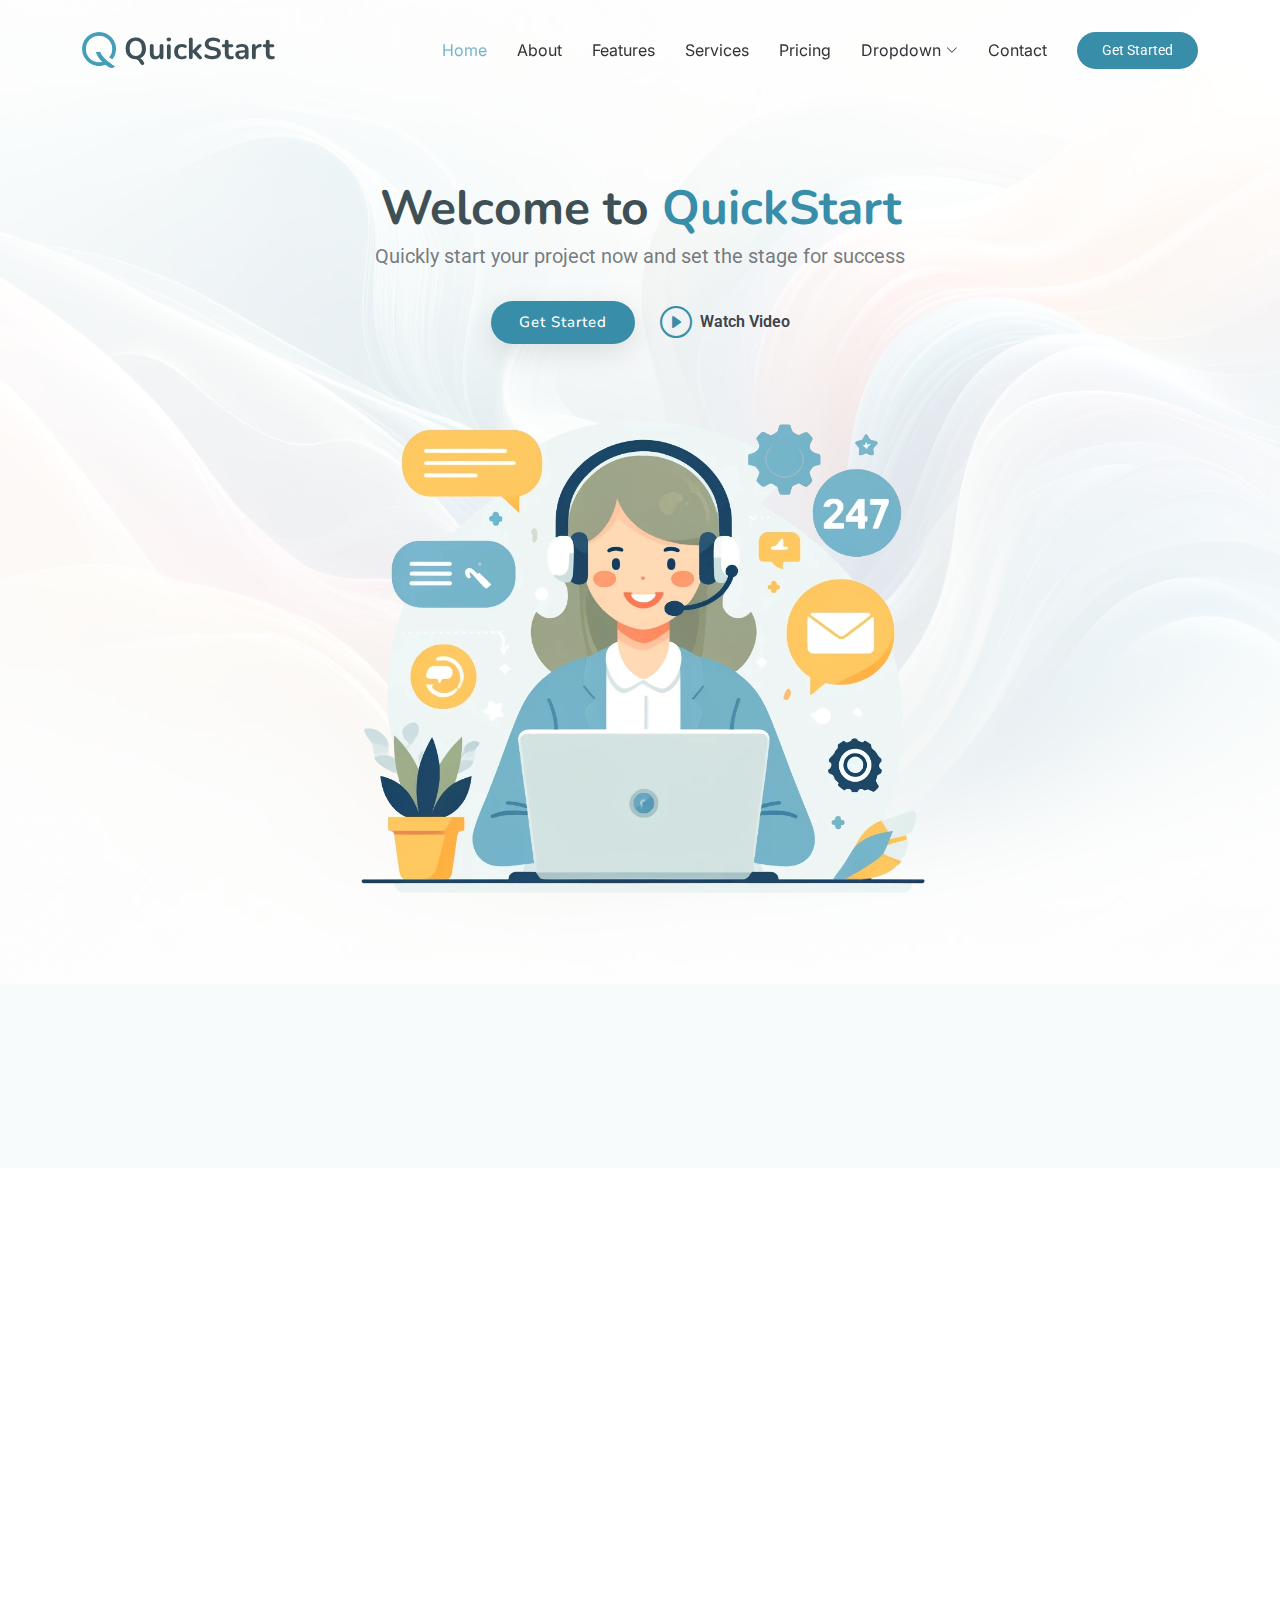
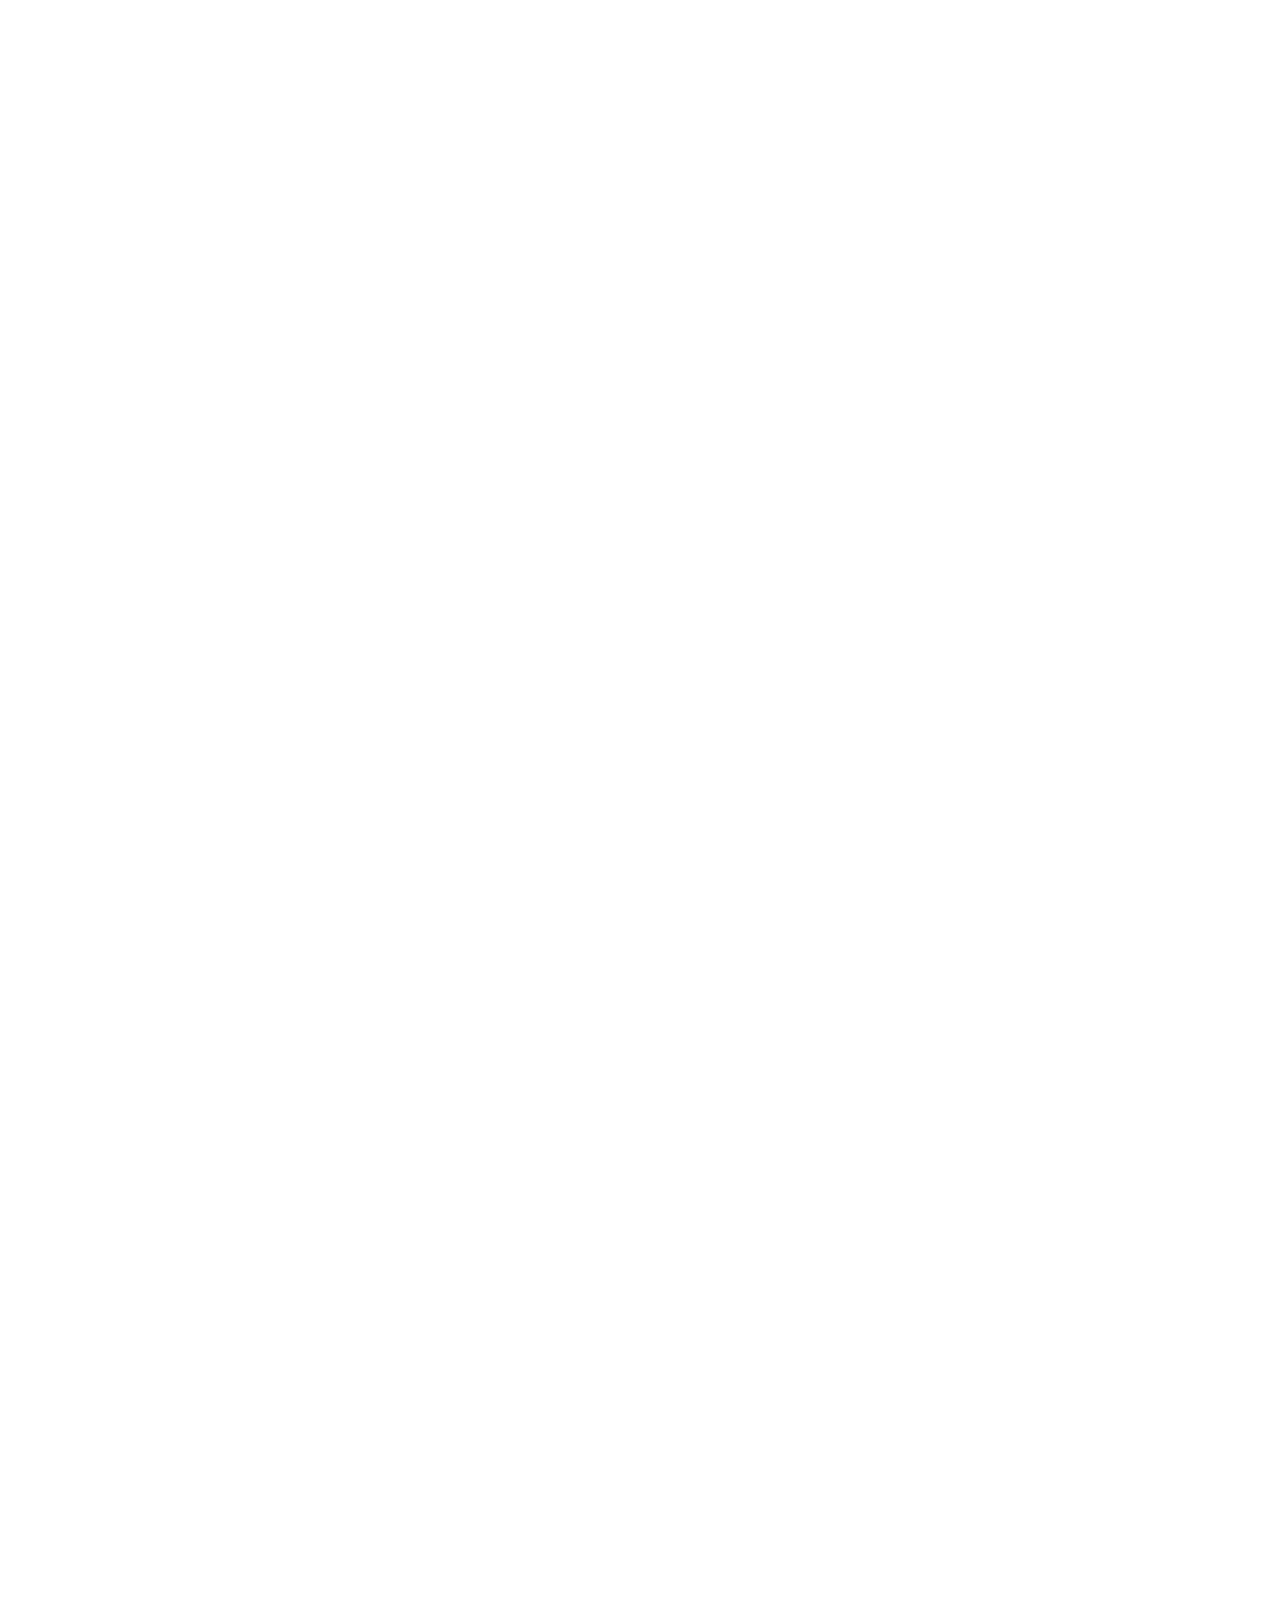
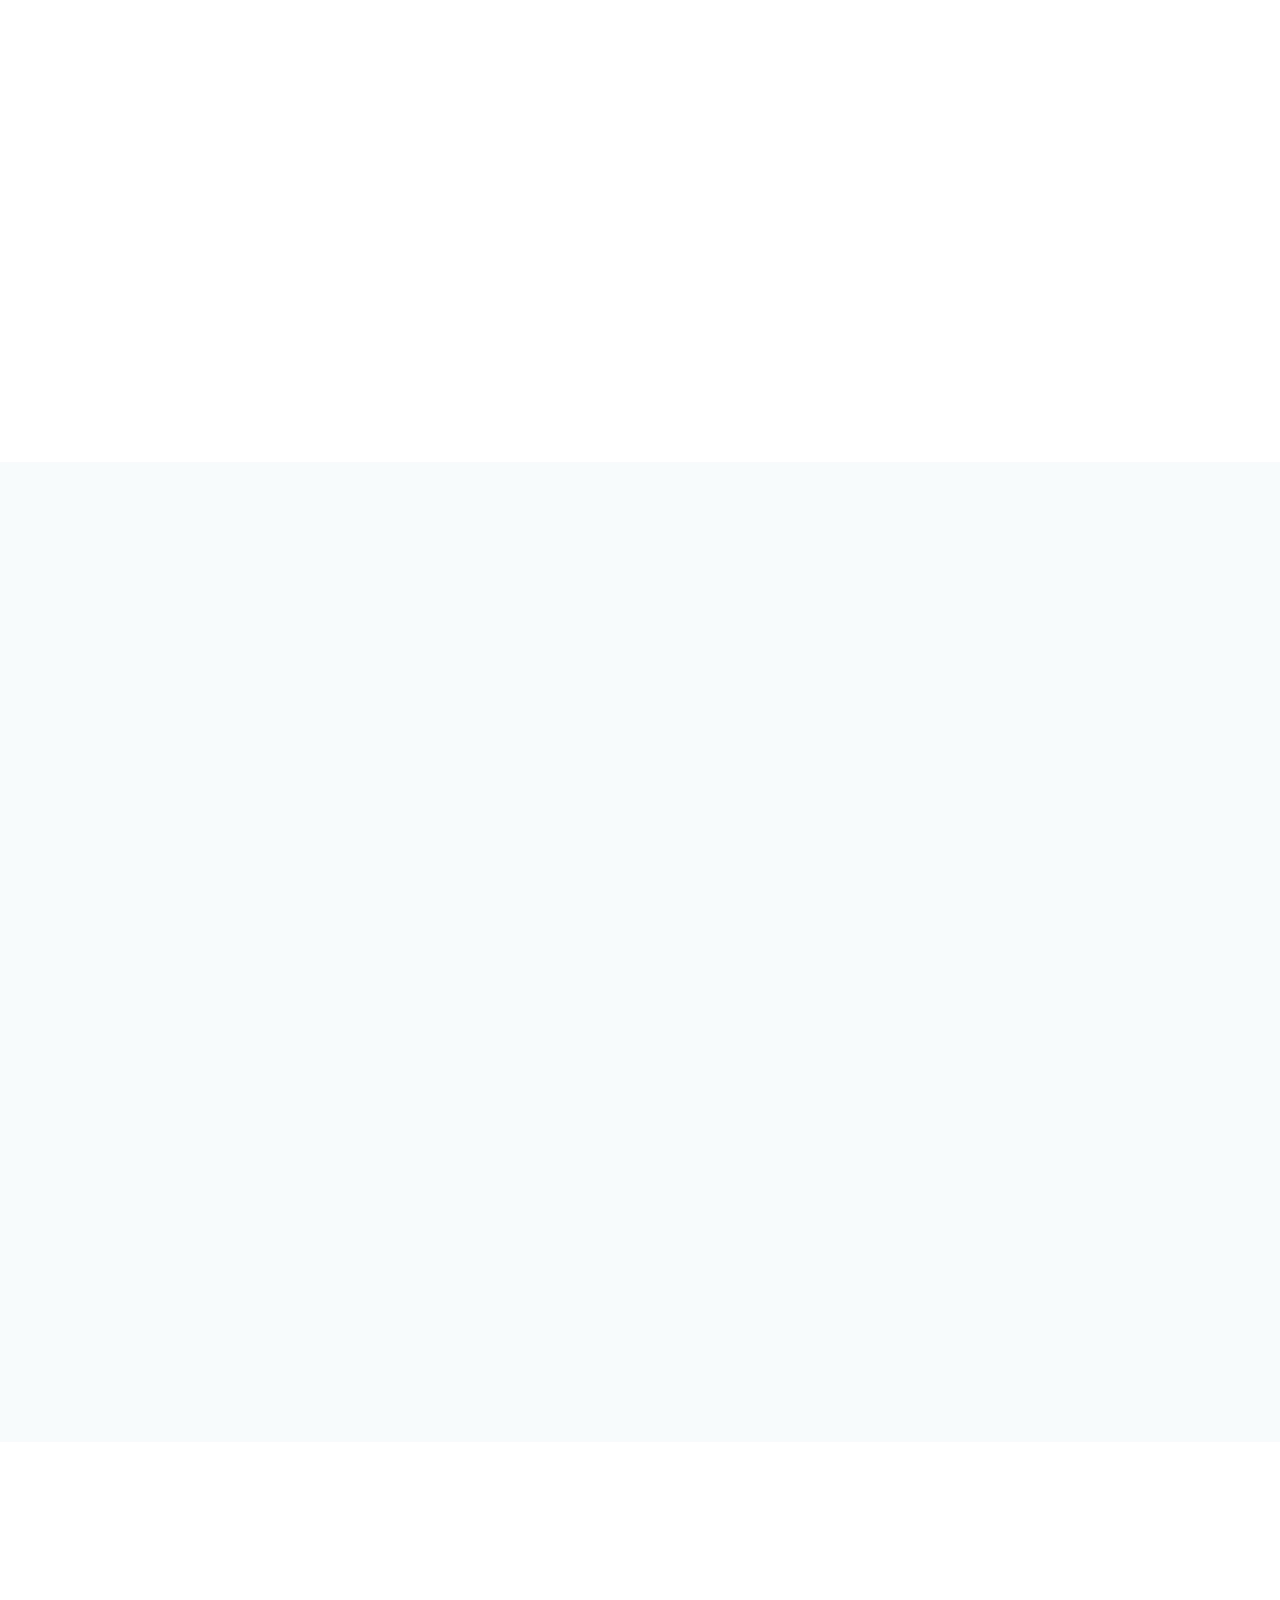
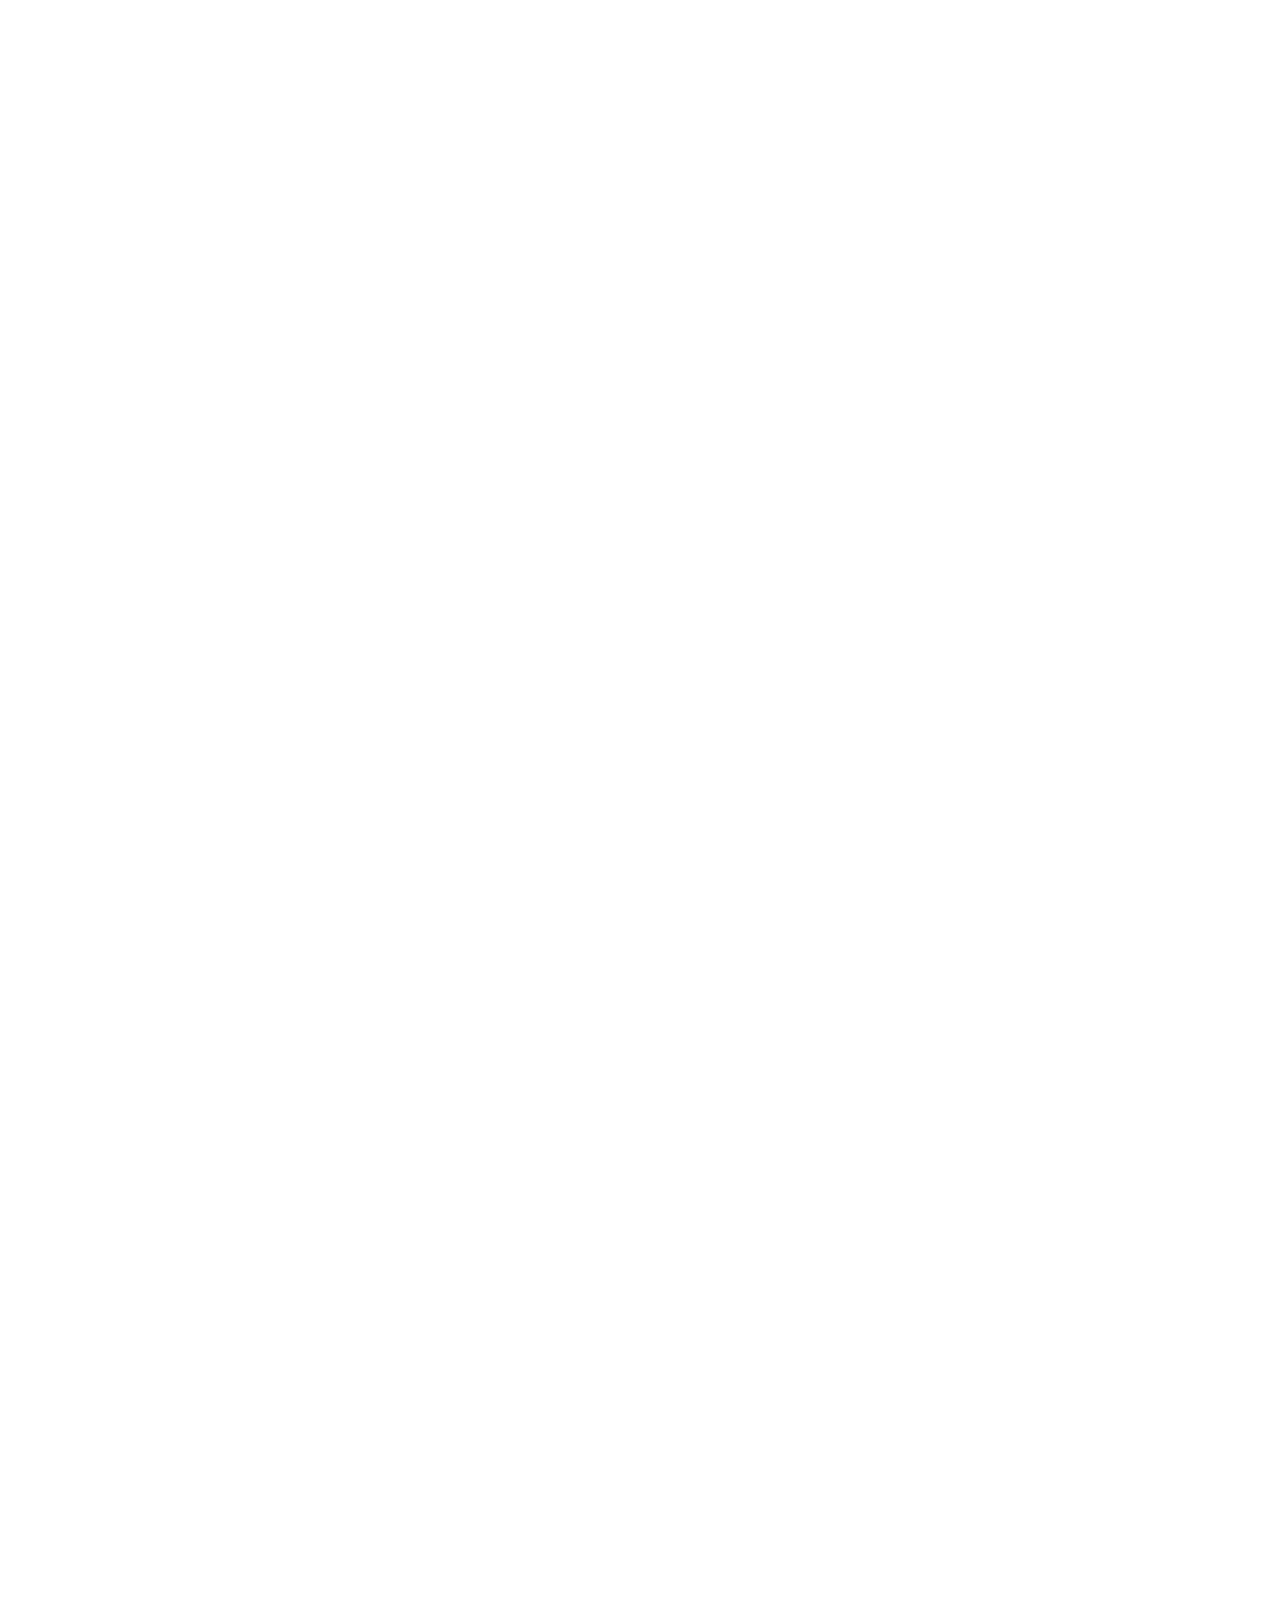
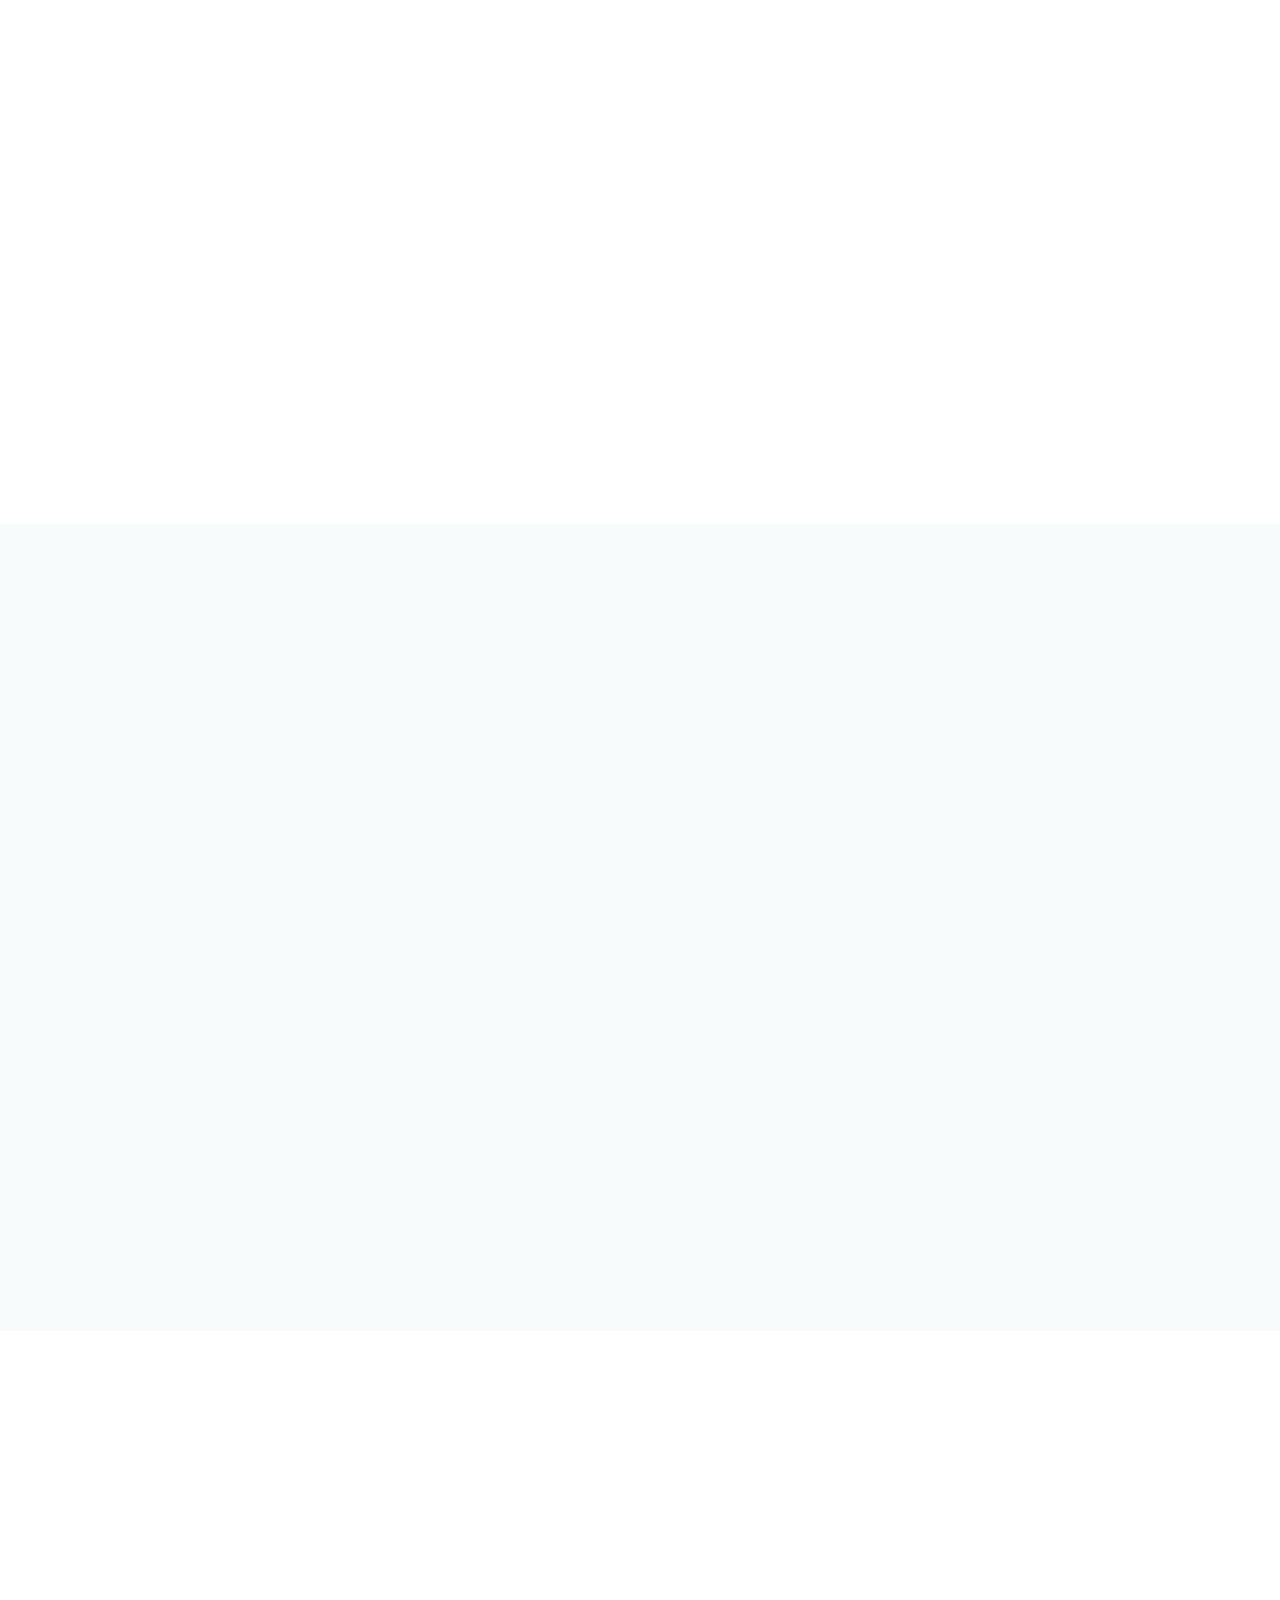
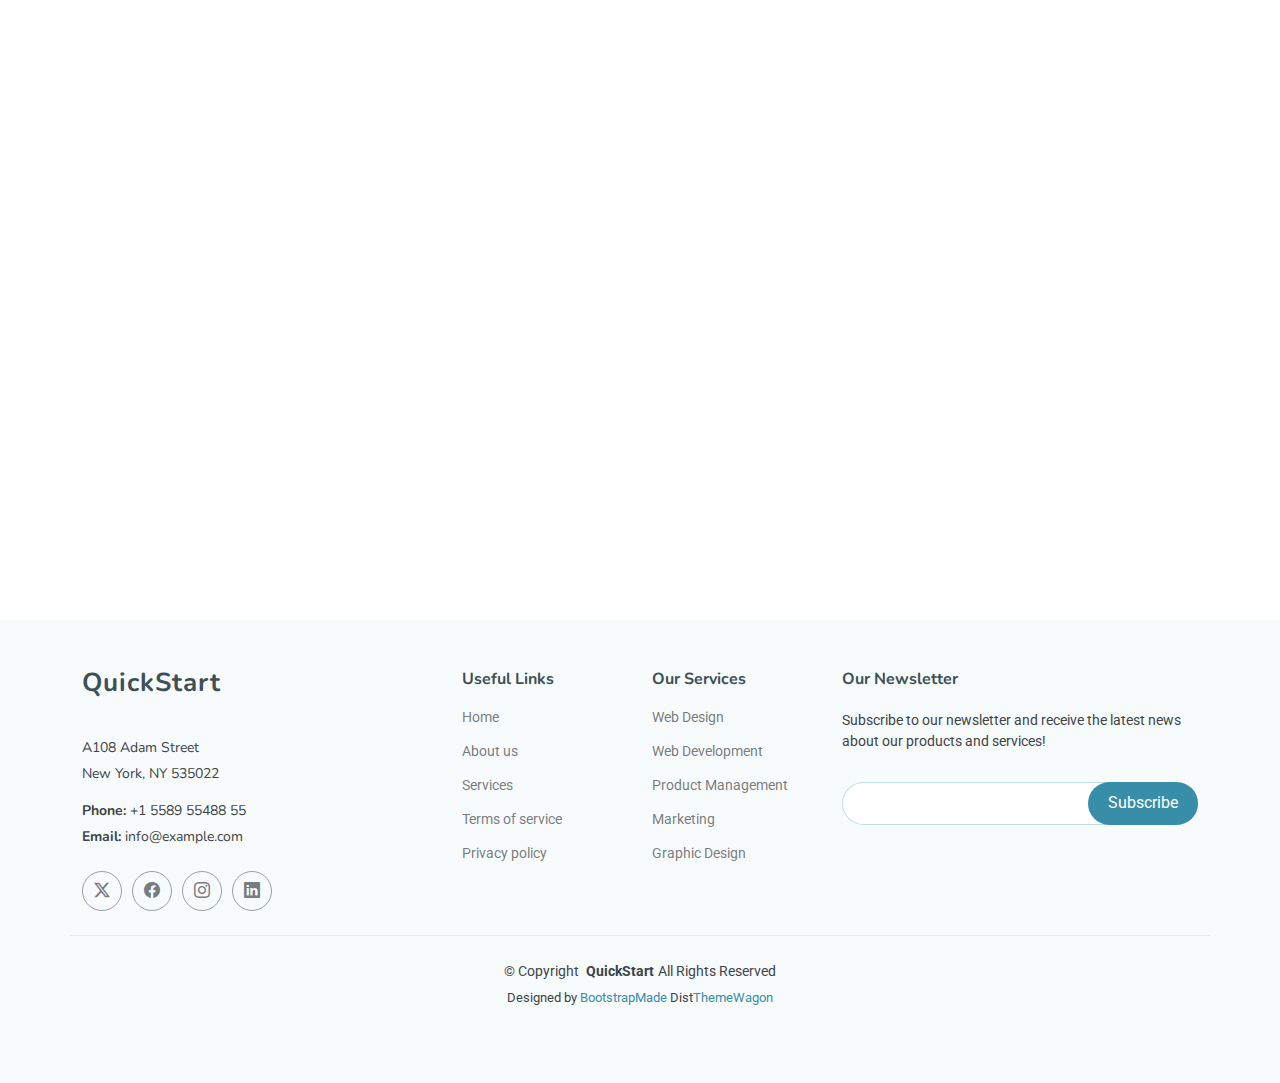
==== index.html @ 011ff3ff "landing page" ====
<!DOCTYPE html>
<html lang="en">

<head>
  <meta charset="utf-8">
  <meta content="width=device-width, initial-scale=1.0" name="viewport">
  <title>Index - QuickStart Bootstrap Template</title>
  <meta name="description" content="">
  <meta name="keywords" content="">

  <!-- Favicons -->
  <link href="assets/img/favicon.png" rel="icon">
  <link href="assets/img/apple-touch-icon.png" rel="apple-touch-icon">

  <!-- Fonts -->
  <link href="https://fonts.googleapis.com" rel="preconnect">
  <link href="https://fonts.gstatic.com" rel="preconnect" crossorigin>
  <link href="https://fonts.googleapis.com/css2?family=Roboto:ital,wght@0,100;0,300;0,400;0,500;0,700;0,900;1,100;1,300;1,400;1,500;1,700;1,900&family=Inter:wght@100;200;300;400;500;600;700;800;900&family=Nunito:ital,wght@0,200;0,300;0,400;0,500;0,600;0,700;0,800;0,900;1,200;1,300;1,400;1,500;1,600;1,700;1,800;1,900&display=swap" rel="stylesheet">

  <!-- Vendor CSS Files -->
  <link href="assets/vendor/bootstrap/css/bootstrap.min.css" rel="stylesheet">
  <link href="assets/vendor/bootstrap-icons/bootstrap-icons.css" rel="stylesheet">
  <link href="assets/vendor/aos/aos.css" rel="stylesheet">
  <link href="assets/vendor/glightbox/css/glightbox.min.css" rel="stylesheet">
  <link href="assets/vendor/swiper/swiper-bundle.min.css" rel="stylesheet">

  <!-- Main CSS File -->
  <link href="assets/css/main.css" rel="stylesheet">

  <!-- =======================================================
  * Template Name: QuickStart
  * Template URL: https://bootstrapmade.com/quickstart-bootstrap-startup-website-template/
  * Updated: Aug 07 2024 with Bootstrap v5.3.3
  * Author: BootstrapMade.com
  * License: https://bootstrapmade.com/license/
  ======================================================== -->
</head>

<body class="index-page">

  <header id="header" class="header d-flex align-items-center fixed-top">
    <div class="container-fluid container-xl position-relative d-flex align-items-center">

      <a href="index.html" class="logo d-flex align-items-center me-auto">
        <img src="assets/img/logo.png" alt="">
        <h1 class="sitename">QuickStart</h1>
      </a>

      <nav id="navmenu" class="navmenu">
        <ul>
          <li><a href="index.html#hero" class="active">Home</a></li>
          <li><a href="index.html#about">About</a></li>
          <li><a href="index.html#features">Features</a></li>
          <li><a href="index.html#services">Services</a></li>
          <li><a href="index.html#pricing">Pricing</a></li>
          <li class="dropdown"><a href="#"><span>Dropdown</span> <i class="bi bi-chevron-down toggle-dropdown"></i></a>
            <ul>
              <li><a href="#">Dropdown 1</a></li>
              <li class="dropdown"><a href="#"><span>Deep Dropdown</span> <i class="bi bi-chevron-down toggle-dropdown"></i></a>
                <ul>
                  <li><a href="#">Deep Dropdown 1</a></li>
                  <li><a href="#">Deep Dropdown 2</a></li>
                  <li><a href="#">Deep Dropdown 3</a></li>
                  <li><a href="#">Deep Dropdown 4</a></li>
                  <li><a href="#">Deep Dropdown 5</a></li>
                </ul>
              </li>
              <li><a href="#">Dropdown 2</a></li>
              <li><a href="#">Dropdown 3</a></li>
              <li><a href="#">Dropdown 4</a></li>
            </ul>
          </li>
          <li><a href="index.html#contact">Contact</a></li>
        </ul>
        <i class="mobile-nav-toggle d-xl-none bi bi-list"></i>
      </nav>

      <a class="btn-getstarted" href="index.html#about">Get Started</a>

    </div>
  </header>

  <main class="main">

    <!-- Hero Section -->
    <section id="hero" class="hero section">
      <div class="hero-bg">
        <img src="assets/img/hero-bg-light.webp" alt="">
      </div>
      <div class="container text-center">
        <div class="d-flex flex-column justify-content-center align-items-center">
          <h1 data-aos="fade-up">Welcome to <span>QuickStart</span></h1>
          <p data-aos="fade-up" data-aos-delay="100">Quickly start your project now and set the stage for success<br></p>
          <div class="d-flex" data-aos="fade-up" data-aos-delay="200">
            <a href="#about" class="btn-get-started">Get Started</a>
            <a href="https://www.youtube.com/watch?v=Y7f98aduVJ8" class="glightbox btn-watch-video d-flex align-items-center"><i class="bi bi-play-circle"></i><span>Watch Video</span></a>
          </div>
          <img src="assets/img/hero-services-img.webp" class="img-fluid hero-img" alt="" data-aos="zoom-out" data-aos-delay="300">
        </div>
      </div>

    </section><!-- /Hero Section -->

    <!-- Featured Services Section -->
    <section id="featured-services" class="featured-services section light-background">

      <div class="container">

        <div class="row gy-4">

          <div class="col-xl-4 col-lg-6" data-aos="fade-up" data-aos-delay="100">
            <div class="service-item d-flex">
              <div class="icon flex-shrink-0"><i class="bi bi-briefcase"></i></div>
              <div>
                <h4 class="title"><a href="#" class="stretched-link">Lorem Ipsum</a></h4>
                <p class="description">Voluptatum deleniti atque corrupti quos dolores et quas molestias excepturi</p>
              </div>
            </div>
          </div>
          <!-- End Service Item -->

          <div class="col-xl-4 col-lg-6" data-aos="fade-up" data-aos-delay="200">
            <div class="service-item d-flex">
              <div class="icon flex-shrink-0"><i class="bi bi-card-checklist"></i></div>
              <div>
                <h4 class="title"><a href="#" class="stretched-link">Dolor Sitema</a></h4>
                <p class="description">Minim veniam, quis nostrud exercitation ullamco laboris nisi ut aliquip exa</p>
              </div>
            </div>
          </div><!-- End Service Item -->

          <div class="col-xl-4 col-lg-6" data-aos="fade-up" data-aos-delay="300">
            <div class="service-item d-flex">
              <div class="icon flex-shrink-0"><i class="bi bi-bar-chart"></i></div>
              <div>
                <h4 class="title"><a href="#" class="stretched-link">Sed ut perspiciatis</a></h4>
                <p class="description">Duis aute irure dolor in reprehenderit in voluptate velit esse cillum</p>
              </div>
            </div>
          </div><!-- End Service Item -->

        </div>

      </div>

    </section><!-- /Featured Services Section -->

    <!-- About Section -->
    <section id="about" class="about section">

      <div class="container">

        <div class="row gy-4">

          <div class="col-lg-6 content" data-aos="fade-up" data-aos-delay="100">
            <p class="who-we-are">Who We Are</p>
            <h3>Unleashing Potential with Creative Strategy</h3>
            <p class="fst-italic">
              Lorem ipsum dolor sit amet, consectetur adipiscing elit, sed do eiusmod tempor incididunt ut labore et dolore
              magna aliqua.
            </p>
            <ul>
              <li><i class="bi bi-check-circle"></i> <span>Ullamco laboris nisi ut aliquip ex ea commodo consequat.</span></li>
              <li><i class="bi bi-check-circle"></i> <span>Duis aute irure dolor in reprehenderit in voluptate velit.</span></li>
              <li><i class="bi bi-check-circle"></i> <span>Ullamco laboris nisi ut aliquip ex ea commodo consequat. Duis aute irure dolor in reprehenderit in voluptate trideta storacalaperda mastiro dolore eu fugiat nulla pariatur.</span></li>
            </ul>
            <a href="#" class="read-more"><span>Read More</span><i class="bi bi-arrow-right"></i></a>
          </div>

          <div class="col-lg-6 about-images" data-aos="fade-up" data-aos-delay="200">
            <div class="row gy-4">
              <div class="col-lg-6">
                <img src="assets/img/about-company-1.jpg" class="img-fluid" alt="">
              </div>
              <div class="col-lg-6">
                <div class="row gy-4">
                  <div class="col-lg-12">
                    <img src="assets/img/about-company-2.jpg" class="img-fluid" alt="">
                  </div>
                  <div class="col-lg-12">
                    <img src="assets/img/about-company-3.jpg" class="img-fluid" alt="">
                  </div>
                </div>
              </div>
            </div>

          </div>

        </div>

      </div>
    </section><!-- /About Section -->

    <!-- Clients Section -->
    <section id="clients" class="clients section">

      <div class="container" data-aos="fade-up">

        <div class="row gy-4">

          <div class="col-xl-2 col-md-3 col-6 client-logo">
            <img src="assets/img/clients/client-1.png" class="img-fluid" alt="">
          </div><!-- End Client Item -->

          <div class="col-xl-2 col-md-3 col-6 client-logo">
            <img src="assets/img/clients/client-2.png" class="img-fluid" alt="">
          </div><!-- End Client Item -->

          <div class="col-xl-2 col-md-3 col-6 client-logo">
            <img src="assets/img/clients/client-3.png" class="img-fluid" alt="">
          </div><!-- End Client Item -->

          <div class="col-xl-2 col-md-3 col-6 client-logo">
            <img src="assets/img/clients/client-4.png" class="img-fluid" alt="">
          </div><!-- End Client Item -->

          <div class="col-xl-2 col-md-3 col-6 client-logo">
            <img src="assets/img/clients/client-5.png" class="img-fluid" alt="">
          </div><!-- End Client Item -->

          <div class="col-xl-2 col-md-3 col-6 client-logo">
            <img src="assets/img/clients/client-6.png" class="img-fluid" alt="">
          </div><!-- End Client Item -->

        </div>

      </div>

    </section><!-- /Clients Section -->

    <!-- Features Section -->
    <section id="features" class="features section">

      <!-- Section Title -->
      <div class="container section-title" data-aos="fade-up">
        <h2>Features</h2>
        <p>Necessitatibus eius consequatur ex aliquid fuga eum quidem sint consectetur velit</p>
      </div><!-- End Section Title -->

      <div class="container">
        <div class="row justify-content-between">

          <div class="col-lg-5 d-flex align-items-center">

            <ul class="nav nav-tabs" data-aos="fade-up" data-aos-delay="100">
              <li class="nav-item">
                <a class="nav-link active show" data-bs-toggle="tab" data-bs-target="#features-tab-1">
                  <i class="bi bi-binoculars"></i>
                  <div>
                    <h4 class="d-none d-lg-block">Modi sit est dela pireda nest</h4>
                    <p>
                      Ullamco laboris nisi ut aliquip ex ea commodo consequat. Duis aute irure dolor in reprehenderit in voluptate
                      velit esse cillum dolore eu fugiat nulla pariatur
                    </p>
                  </div>
                </a>
              </li>
              <li class="nav-item">
                <a class="nav-link" data-bs-toggle="tab" data-bs-target="#features-tab-2">
                  <i class="bi bi-box-seam"></i>
                  <div>
                    <h4 class="d-none d-lg-block">Unde praesenti mara setra le</h4>
                    <p>
                      Recusandae atque nihil. Delectus vitae non similique magnam molestiae sapiente similique
                      tenetur aut voluptates sed voluptas ipsum voluptas
                    </p>
                  </div>
                </a>
              </li>
              <li class="nav-item">
                <a class="nav-link" data-bs-toggle="tab" data-bs-target="#features-tab-3">
                  <i class="bi bi-brightness-high"></i>
                  <div>
                    <h4 class="d-none d-lg-block">Pariatur explica nitro dela</h4>
                    <p>
                      Excepteur sint occaecat cupidatat non proident, sunt in culpa qui officia deserunt mollit anim id est laborum
                      Debitis nulla est maxime voluptas dolor aut
                    </p>
                  </div>
                </a>
              </li>
            </ul><!-- End Tab Nav -->

          </div>

          <div class="col-lg-6">

            <div class="tab-content" data-aos="fade-up" data-aos-delay="200">

              <div class="tab-pane fade active show" id="features-tab-1">
                <img src="assets/img/tabs-1.jpg" alt="" class="img-fluid">
              </div><!-- End Tab Content Item -->

              <div class="tab-pane fade" id="features-tab-2">
                <img src="assets/img/tabs-2.jpg" alt="" class="img-fluid">
              </div><!-- End Tab Content Item -->

              <div class="tab-pane fade" id="features-tab-3">
                <img src="assets/img/tabs-3.jpg" alt="" class="img-fluid">
              </div><!-- End Tab Content Item -->
            </div>

          </div>

        </div>

      </div>

    </section><!-- /Features Section -->

    <!-- Features Details Section -->
    <section id="features-details" class="features-details section">

      <div class="container">

        <div class="row gy-4 justify-content-between features-item">

          <div class="col-lg-6" data-aos="fade-up" data-aos-delay="100">
            <img src="assets/img/features-1.jpg" class="img-fluid" alt="">
          </div>

          <div class="col-lg-5 d-flex align-items-center" data-aos="fade-up" data-aos-delay="200">
            <div class="content">
              <h3>Corporis temporibus maiores provident</h3>
              <p>
                Ullamco laboris nisi ut aliquip ex ea commodo consequat. Duis aute irure dolor in reprehenderit in voluptate
                velit esse cillum dolore eu fugiat nulla pariatur. Excepteur sint occaecat cupidatat non proident.
              </p>
              <a href="#" class="btn more-btn">Learn More</a>
            </div>
          </div>

        </div><!-- Features Item -->

        <div class="row gy-4 justify-content-between features-item">

          <div class="col-lg-5 d-flex align-items-center order-2 order-lg-1" data-aos="fade-up" data-aos-delay="100">

            <div class="content">
              <h3>Neque ipsum omnis sapiente quod quia dicta</h3>
              <p>
                Quidem qui dolore incidunt aut. In assumenda harum id iusto lorena plasico mares
              </p>
              <ul>
                <li><i class="bi bi-easel flex-shrink-0"></i> Et corporis ea eveniet ducimus.</li>
                <li><i class="bi bi-patch-check flex-shrink-0"></i> Exercitationem dolorem sapiente.</li>
                <li><i class="bi bi-brightness-high flex-shrink-0"></i> Veniam quia modi magnam.</li>
              </ul>
              <p></p>
              <a href="#" class="btn more-btn">Learn More</a>
            </div>

          </div>

          <div class="col-lg-6 order-1 order-lg-2" data-aos="fade-up" data-aos-delay="200">
            <img src="assets/img/features-2.jpg" class="img-fluid" alt="">
          </div>

        </div><!-- Features Item -->

      </div>

    </section><!-- /Features Details Section -->

    <!-- Services Section -->
    <section id="services" class="services section light-background">

      <!-- Section Title -->
      <div class="container section-title" data-aos="fade-up">
        <h2>Services</h2>
        <p>Necessitatibus eius consequatur ex aliquid fuga eum quidem sint consectetur velit</p>
      </div><!-- End Section Title -->

      <div class="container">

        <div class="row g-5">

          <div class="col-lg-6" data-aos="fade-up" data-aos-delay="100">
            <div class="service-item item-cyan position-relative">
              <i class="bi bi-activity icon"></i>
              <div>
                <h3>Nesciunt Mete</h3>
                <p>Provident nihil minus qui consequatur non omnis maiores. Eos accusantium minus dolores iure perferendis tempore et consequatur.</p>
                <a href="#" class="read-more stretched-link">Learn More <i class="bi bi-arrow-right"></i></a>
              </div>
            </div>
          </div><!-- End Service Item -->

          <div class="col-lg-6" data-aos="fade-up" data-aos-delay="200">
            <div class="service-item item-orange position-relative">
              <i class="bi bi-broadcast icon"></i>
              <div>
                <h3>Eosle Commodi</h3>
                <p>Ut autem aut autem non a. Sint sint sit facilis nam iusto sint. Libero corrupti neque eum hic non ut nesciunt dolorem.</p>
                <a href="#" class="read-more stretched-link">Learn More <i class="bi bi-arrow-right"></i></a>
              </div>
            </div>
          </div><!-- End Service Item -->

          <div class="col-lg-6" data-aos="fade-up" data-aos-delay="300">
            <div class="service-item item-teal position-relative">
              <i class="bi bi-easel icon"></i>
              <div>
                <h3>Ledo Markt</h3>
                <p>Ut excepturi voluptatem nisi sed. Quidem fuga consequatur. Minus ea aut. Vel qui id voluptas adipisci eos earum corrupti.</p>
                <a href="#" class="read-more stretched-link">Learn More <i class="bi bi-arrow-right"></i></a>
              </div>
            </div>
          </div><!-- End Service Item -->

          <div class="col-lg-6" data-aos="fade-up" data-aos-delay="400">
            <div class="service-item item-red position-relative">
              <i class="bi bi-bounding-box-circles icon"></i>
              <div>
                <h3>Asperiores Commodi</h3>
                <p>Non et temporibus minus omnis sed dolor esse consequatur. Cupiditate sed error ea fuga sit provident adipisci neque.</p>
                <a href="#" class="read-more stretched-link">Learn More <i class="bi bi-arrow-right"></i></a>
              </div>
            </div>
          </div><!-- End Service Item -->

          <div class="col-lg-6" data-aos="fade-up" data-aos-delay="500">
            <div class="service-item item-indigo position-relative">
              <i class="bi bi-calendar4-week icon"></i>
              <div>
                <h3>Velit Doloremque.</h3>
                <p>Cumque et suscipit saepe. Est maiores autem enim facilis ut aut ipsam corporis aut. Sed animi at autem alias eius labore.</p>
                <a href="#" class="read-more stretched-link">Learn More <i class="bi bi-arrow-right"></i></a>
              </div>
            </div>
          </div><!-- End Service Item -->

          <div class="col-lg-6" data-aos="fade-up" data-aos-delay="600">
            <div class="service-item item-pink position-relative">
              <i class="bi bi-chat-square-text icon"></i>
              <div>
                <h3>Dolori Architecto</h3>
                <p>Hic molestias ea quibusdam eos. Fugiat enim doloremque aut neque non et debitis iure. Corrupti recusandae ducimus enim.</p>
                <a href="#" class="read-more stretched-link">Learn More <i class="bi bi-arrow-right"></i></a>
              </div>
            </div>
          </div><!-- End Service Item -->

        </div>

      </div>

    </section><!-- /Services Section -->

    <!-- More Features Section -->
    <section id="more-features" class="more-features section">

      <div class="container">

        <div class="row justify-content-around gy-4">

          <div class="col-lg-6 d-flex flex-column justify-content-center order-2 order-lg-1" data-aos="fade-up" data-aos-delay="100">
            <h3>Enim quis est voluptatibus aliquid consequatur</h3>
            <p>Esse voluptas cumque vel exercitationem. Reiciendis est hic accusamus. Non ipsam et sed minima temporibus laudantium. Soluta voluptate sed facere corporis dolores excepturi</p>

            <div class="row">

              <div class="col-lg-6 icon-box d-flex">
                <i class="bi bi-easel flex-shrink-0"></i>
                <div>
                  <h4>Lorem Ipsum</h4>
                  <p>Voluptatum deleniti atque corrupti quos dolores et quas molestias </p>
                </div>
              </div><!-- End Icon Box -->

              <div class="col-lg-6 icon-box d-flex">
                <i class="bi bi-patch-check flex-shrink-0"></i>
                <div>
                  <h4>Nemo Enim</h4>
                  <p>At vero eos et accusamus et iusto odio dignissimos ducimus qui blanditiise</p>
                </div>
              </div><!-- End Icon Box -->

              <div class="col-lg-6 icon-box d-flex">
                <i class="bi bi-brightness-high flex-shrink-0"></i>
                <div>
                  <h4>Dine Pad</h4>
                  <p>Explicabo est voluptatum asperiores consequatur magnam. Et veritatis odit</p>
                </div>
              </div><!-- End Icon Box -->

              <div class="col-lg-6 icon-box d-flex">
                <i class="bi bi-brightness-high flex-shrink-0"></i>
                <div>
                  <h4>Tride clov</h4>
                  <p>Est voluptatem labore deleniti quis a delectus et. Saepe dolorem libero sit</p>
                </div>
              </div><!-- End Icon Box -->

            </div>

          </div>

          <div class="features-image col-lg-5 order-1 order-lg-2" data-aos="fade-up" data-aos-delay="200">
            <img src="assets/img/features-3.jpg" alt="">
          </div>

        </div>

      </div>

    </section><!-- /More Features Section -->

    <!-- Pricing Section -->
    <section id="pricing" class="pricing section">

      <!-- Section Title -->
      <div class="container section-title" data-aos="fade-up">
        <h2>Pricing</h2>
        <p>Necessitatibus eius consequatur ex aliquid fuga eum quidem sint consectetur velit</p>
      </div><!-- End Section Title -->

      <div class="container">

        <div class="row gy-4">

          <div class="col-lg-4" data-aos="zoom-in" data-aos-delay="100">
            <div class="pricing-item">
              <h3>Free Plan</h3>
              <p class="description">Ullam mollitia quasi nobis soluta in voluptatum et sint palora dex strater</p>
              <h4><sup>$</sup>0<span> / month</span></h4>
              <a href="#" class="cta-btn">Start a free trial</a>
              <p class="text-center small">No credit card required</p>
              <ul>
                <li><i class="bi bi-check"></i> <span>Quam adipiscing vitae proin</span></li>
                <li><i class="bi bi-check"></i> <span>Nec feugiat nisl pretium</span></li>
                <li><i class="bi bi-check"></i> <span>Nulla at volutpat diam uteera</span></li>
                <li class="na"><i class="bi bi-x"></i> <span>Pharetra massa massa ultricies</span></li>
                <li class="na"><i class="bi bi-x"></i> <span>Massa ultricies mi quis hendrerit</span></li>
                <li class="na"><i class="bi bi-x"></i> <span>Voluptate id voluptas qui sed aperiam rerum</span></li>
                <li class="na"><i class="bi bi-x"></i> <span>Iure nihil dolores recusandae odit voluptatibus</span></li>
              </ul>
            </div>
          </div><!-- End Pricing Item -->

          <div class="col-lg-4" data-aos="zoom-in" data-aos-delay="200">
            <div class="pricing-item featured">
              <p class="popular">Popular</p>
              <h3>Business Plan</h3>
              <p class="description">Ullam mollitia quasi nobis soluta in voluptatum et sint palora dex strater</p>
              <h4><sup>$</sup>29<span> / month</span></h4>
              <a href="#" class="cta-btn">Start a free trial</a>
              <p class="text-center small">No credit card required</p>
              <ul>
                <li><i class="bi bi-check"></i> <span>Quam adipiscing vitae proin</span></li>
                <li><i class="bi bi-check"></i> <span>Nec feugiat nisl pretium</span></li>
                <li><i class="bi bi-check"></i> <span>Nulla at volutpat diam uteera</span></li>
                <li><i class="bi bi-check"></i> <span>Pharetra massa massa ultricies</span></li>
                <li><i class="bi bi-check"></i> <span>Massa ultricies mi quis hendrerit</span></li>
                <li><i class="bi bi-check"></i> <span>Voluptate id voluptas qui sed aperiam rerum</span></li>
                <li class="na"><i class="bi bi-x"></i> <span>Iure nihil dolores recusandae odit voluptatibus</span></li>
              </ul>
            </div>
          </div><!-- End Pricing Item -->

          <div class="col-lg-4" data-aos="zoom-in" data-aos-delay="300">
            <div class="pricing-item">
              <h3>Developer Plan</h3>
              <p class="description">Ullam mollitia quasi nobis soluta in voluptatum et sint palora dex strater</p>
              <h4><sup>$</sup>49<span> / month</span></h4>
              <a href="#" class="cta-btn">Start a free trial</a>
              <p class="text-center small">No credit card required</p>
              <ul>
                <li><i class="bi bi-check"></i> <span>Quam adipiscing vitae proin</span></li>
                <li><i class="bi bi-check"></i> <span>Nec feugiat nisl pretium</span></li>
                <li><i class="bi bi-check"></i> <span>Nulla at volutpat diam uteera</span></li>
                <li><i class="bi bi-check"></i> <span>Pharetra massa massa ultricies</span></li>
                <li><i class="bi bi-check"></i> <span>Massa ultricies mi quis hendrerit</span></li>
                <li><i class="bi bi-check"></i> <span>Voluptate id voluptas qui sed aperiam rerum</span></li>
                <li><i class="bi bi-check"></i> <span>Iure nihil dolores recusandae odit voluptatibus</span></li>
              </ul>
            </div>
          </div><!-- End Pricing Item -->

        </div>

      </div>

    </section><!-- /Pricing Section -->

    <!-- Faq Section -->
    <section id="faq" class="faq section">

      <!-- Section Title -->
      <div class="container section-title" data-aos="fade-up">
        <h2>Frequently Asked Questions</h2>
      </div><!-- End Section Title -->

      <div class="container">

        <div class="row justify-content-center">

          <div class="col-lg-10" data-aos="fade-up" data-aos-delay="100">

            <div class="faq-container">

              <div class="faq-item faq-active">
                <h3>Non consectetur a erat nam at lectus urna duis?</h3>
                <div class="faq-content">
                  <p>Feugiat pretium nibh ipsum consequat. Tempus iaculis urna id volutpat lacus laoreet non curabitur gravida. Venenatis lectus magna fringilla urna porttitor rhoncus dolor purus non.</p>
                </div>
                <i class="faq-toggle bi bi-chevron-right"></i>
              </div><!-- End Faq item-->

              <div class="faq-item">
                <h3>Feugiat scelerisque varius morbi enim nunc faucibus?</h3>
                <div class="faq-content">
                  <p>Dolor sit amet consectetur adipiscing elit pellentesque habitant morbi. Id interdum velit laoreet id donec ultrices. Fringilla phasellus faucibus scelerisque eleifend donec pretium. Est pellentesque elit ullamcorper dignissim. Mauris ultrices eros in cursus turpis massa tincidunt dui.</p>
                </div>
                <i class="faq-toggle bi bi-chevron-right"></i>
              </div><!-- End Faq item-->

              <div class="faq-item">
                <h3>Dolor sit amet consectetur adipiscing elit pellentesque?</h3>
                <div class="faq-content">
                  <p>Eleifend mi in nulla posuere sollicitudin aliquam ultrices sagittis orci. Faucibus pulvinar elementum integer enim. Sem nulla pharetra diam sit amet nisl suscipit. Rutrum tellus pellentesque eu tincidunt. Lectus urna duis convallis convallis tellus. Urna molestie at elementum eu facilisis sed odio morbi quis</p>
                </div>
                <i class="faq-toggle bi bi-chevron-right"></i>
              </div><!-- End Faq item-->

              <div class="faq-item">
                <h3>Ac odio tempor orci dapibus. Aliquam eleifend mi in nulla?</h3>
                <div class="faq-content">
                  <p>Dolor sit amet consectetur adipiscing elit pellentesque habitant morbi. Id interdum velit laoreet id donec ultrices. Fringilla phasellus faucibus scelerisque eleifend donec pretium. Est pellentesque elit ullamcorper dignissim. Mauris ultrices eros in cursus turpis massa tincidunt dui.</p>
                </div>
                <i class="faq-toggle bi bi-chevron-right"></i>
              </div><!-- End Faq item-->

              <div class="faq-item">
                <h3>Tempus quam pellentesque nec nam aliquam sem et tortor?</h3>
                <div class="faq-content">
                  <p>Molestie a iaculis at erat pellentesque adipiscing commodo. Dignissim suspendisse in est ante in. Nunc vel risus commodo viverra maecenas accumsan. Sit amet nisl suscipit adipiscing bibendum est. Purus gravida quis blandit turpis cursus in</p>
                </div>
                <i class="faq-toggle bi bi-chevron-right"></i>
              </div><!-- End Faq item-->

              <div class="faq-item">
                <h3>Perspiciatis quod quo quos nulla quo illum ullam?</h3>
                <div class="faq-content">
                  <p>Enim ea facilis quaerat voluptas quidem et dolorem. Quis et consequatur non sed in suscipit sequi. Distinctio ipsam dolore et.</p>
                </div>
                <i class="faq-toggle bi bi-chevron-right"></i>
              </div><!-- End Faq item-->

            </div>

          </div><!-- End Faq Column-->

        </div>

      </div>

    </section><!-- /Faq Section -->

    <!-- Testimonials Section -->
    <section id="testimonials" class="testimonials section light-background">

      <!-- Section Title -->
      <div class="container section-title" data-aos="fade-up">
        <h2>Testimonials</h2>
        <p>Necessitatibus eius consequatur ex aliquid fuga eum quidem sint consectetur velit</p>
      </div><!-- End Section Title -->

      <div class="container" data-aos="fade-up" data-aos-delay="100">

        <div class="swiper init-swiper">
          <script type="application/json" class="swiper-config">
            {
              "loop": true,
              "speed": 600,
              "autoplay": {
                "delay": 5000
              },
              "slidesPerView": "auto",
              "pagination": {
                "el": ".swiper-pagination",
                "type": "bullets",
                "clickable": true
              },
              "breakpoints": {
                "320": {
                  "slidesPerView": 1,
                  "spaceBetween": 40
                },
                "1200": {
                  "slidesPerView": 3,
                  "spaceBetween": 1
                }
              }
            }
          </script>
          <div class="swiper-wrapper">

            <div class="swiper-slide">
              <div class="testimonial-item">
                <div class="stars">
                  <i class="bi bi-star-fill"></i><i class="bi bi-star-fill"></i><i class="bi bi-star-fill"></i><i class="bi bi-star-fill"></i><i class="bi bi-star-fill"></i>
                </div>
                <p>
                  Proin iaculis purus consequat sem cure digni ssim donec porttitora entum suscipit rhoncus. Accusantium quam, ultricies eget id, aliquam eget nibh et. Maecen aliquam, risus at semper.
                </p>
                <div class="profile mt-auto">
                  <img src="assets/img/testimonials/testimonials-1.jpg" class="testimonial-img" alt="">
                  <h3>Saul Goodman</h3>
                  <h4>Ceo &amp; Founder</h4>
                </div>
              </div>
            </div><!-- End testimonial item -->

            <div class="swiper-slide">
              <div class="testimonial-item">
                <div class="stars">
                  <i class="bi bi-star-fill"></i><i class="bi bi-star-fill"></i><i class="bi bi-star-fill"></i><i class="bi bi-star-fill"></i><i class="bi bi-star-fill"></i>
                </div>
                <p>
                  Export tempor illum tamen malis malis eram quae irure esse labore quem cillum quid cillum eram malis quorum velit fore eram velit sunt aliqua noster fugiat irure amet legam anim culpa.
                </p>
                <div class="profile mt-auto">
                  <img src="assets/img/testimonials/testimonials-2.jpg" class="testimonial-img" alt="">
                  <h3>Sara Wilsson</h3>
                  <h4>Designer</h4>
                </div>
              </div>
            </div><!-- End testimonial item -->

            <div class="swiper-slide">
              <div class="testimonial-item">
                <div class="stars">
                  <i class="bi bi-star-fill"></i><i class="bi bi-star-fill"></i><i class="bi bi-star-fill"></i><i class="bi bi-star-fill"></i><i class="bi bi-star-fill"></i>
                </div>
                <p>
                  Enim nisi quem export duis labore cillum quae magna enim sint quorum nulla quem veniam duis minim tempor labore quem eram duis noster aute amet eram fore quis sint minim.
                </p>
                <div class="profile mt-auto">
                  <img src="assets/img/testimonials/testimonials-3.jpg" class="testimonial-img" alt="">
                  <h3>Jena Karlis</h3>
                  <h4>Store Owner</h4>
                </div>
              </div>
            </div><!-- End testimonial item -->

            <div class="swiper-slide">
              <div class="testimonial-item">
                <div class="stars">
                  <i class="bi bi-star-fill"></i><i class="bi bi-star-fill"></i><i class="bi bi-star-fill"></i><i class="bi bi-star-fill"></i><i class="bi bi-star-fill"></i>
                </div>
                <p>
                  Fugiat enim eram quae cillum dolore dolor amet nulla culpa multos export minim fugiat minim velit minim dolor enim duis veniam ipsum anim magna sunt elit fore quem dolore labore illum veniam.
                </p>
                <div class="profile mt-auto">
                  <img src="assets/img/testimonials/testimonials-4.jpg" class="testimonial-img" alt="">
                  <h3>Matt Brandon</h3>
                  <h4>Freelancer</h4>
                </div>
              </div>
            </div><!-- End testimonial item -->

            <div class="swiper-slide">
              <div class="testimonial-item">
                <div class="stars">
                  <i class="bi bi-star-fill"></i><i class="bi bi-star-fill"></i><i class="bi bi-star-fill"></i><i class="bi bi-star-fill"></i><i class="bi bi-star-fill"></i>
                </div>
                <p>
                  Quis quorum aliqua sint quem legam fore sunt eram irure aliqua veniam tempor noster veniam enim culpa labore duis sunt culpa nulla illum cillum fugiat legam esse veniam culpa fore nisi cillum quid.
                </p>
                <div class="profile mt-auto">
                  <img src="assets/img/testimonials/testimonials-5.jpg" class="testimonial-img" alt="">
                  <h3>John Larson</h3>
                  <h4>Entrepreneur</h4>
                </div>
              </div>
            </div><!-- End testimonial item -->

          </div>
          <div class="swiper-pagination"></div>
        </div>

      </div>

    </section><!-- /Testimonials Section -->

    <!-- Contact Section -->
    <section id="contact" class="contact section">

      <!-- Section Title -->
      <div class="container section-title" data-aos="fade-up">
        <h2>Contact</h2>
        <p>Necessitatibus eius consequatur ex aliquid fuga eum quidem sint consectetur velit</p>
      </div><!-- End Section Title -->

      <div class="container" data-aos="fade-up" data-aos-delay="100">

        <div class="row gy-4">

          <div class="col-lg-6">
            <div class="info-item d-flex flex-column justify-content-center align-items-center" data-aos="fade-up" data-aos-delay="200">
              <i class="bi bi-geo-alt"></i>
              <h3>Address</h3>
              <p>A108 Adam Street, New York, NY 535022</p>
            </div>
          </div><!-- End Info Item -->

          <div class="col-lg-3 col-md-6">
            <div class="info-item d-flex flex-column justify-content-center align-items-center" data-aos="fade-up" data-aos-delay="300">
              <i class="bi bi-telephone"></i>
              <h3>Call Us</h3>
              <p>+1 5589 55488 55</p>
            </div>
          </div><!-- End Info Item -->

          <div class="col-lg-3 col-md-6">
            <div class="info-item d-flex flex-column justify-content-center align-items-center" data-aos="fade-up" data-aos-delay="400">
              <i class="bi bi-envelope"></i>
              <h3>Email Us</h3>
              <p>info@example.com</p>
            </div>
          </div><!-- End Info Item -->

        </div>

        <div class="row gy-4 mt-1">
          <div class="col-lg-6" data-aos="fade-up" data-aos-delay="300">
            <iframe src="https://www.google.com/maps/embed?pb=!1m14!1m8!1m3!1d48389.78314118045!2d-74.006138!3d40.710059!3m2!1i1024!2i768!4f13.1!3m3!1m2!1s0x89c25a22a3bda30d%3A0xb89d1fe6bc499443!2sDowntown%20Conference%20Center!5e0!3m2!1sen!2sus!4v1676961268712!5m2!1sen!2sus" frameborder="0" style="border:0; width: 100%; height: 400px;" allowfullscreen="" loading="lazy" referrerpolicy="no-referrer-when-downgrade"></iframe>
          </div><!-- End Google Maps -->

          <div class="col-lg-6">
            <form action="forms/contact.php" method="post" class="php-email-form" data-aos="fade-up" data-aos-delay="400">
              <div class="row gy-4">

                <div class="col-md-6">
                  <input type="text" name="name" class="form-control" placeholder="Your Name" required="">
                </div>

                <div class="col-md-6 ">
                  <input type="email" class="form-control" name="email" placeholder="Your Email" required="">
                </div>

                <div class="col-md-12">
                  <input type="text" class="form-control" name="subject" placeholder="Subject" required="">
                </div>

                <div class="col-md-12">
                  <textarea class="form-control" name="message" rows="6" placeholder="Message" required=""></textarea>
                </div>

                <div class="col-md-12 text-center">
                  <div class="loading">Loading</div>
                  <div class="error-message"></div>
                  <div class="sent-message">Your message has been sent. Thank you!</div>

                  <button type="submit">Send Message</button>
                </div>

              </div>
            </form>
          </div><!-- End Contact Form -->

        </div>

      </div>

    </section><!-- /Contact Section -->

  </main>

  <footer id="footer" class="footer position-relative light-background">

    <div class="container footer-top">
      <div class="row gy-4">
        <div class="col-lg-4 col-md-6 footer-about">
          <a href="index.html" class="logo d-flex align-items-center">
            <span class="sitename">QuickStart</span>
          </a>
          <div class="footer-contact pt-3">
            <p>A108 Adam Street</p>
            <p>New York, NY 535022</p>
            <p class="mt-3"><strong>Phone:</strong> <span>+1 5589 55488 55</span></p>
            <p><strong>Email:</strong> <span>info@example.com</span></p>
          </div>
          <div class="social-links d-flex mt-4">
            <a href=""><i class="bi bi-twitter-x"></i></a>
            <a href=""><i class="bi bi-facebook"></i></a>
            <a href=""><i class="bi bi-instagram"></i></a>
            <a href=""><i class="bi bi-linkedin"></i></a>
          </div>
        </div>

        <div class="col-lg-2 col-md-3 footer-links">
          <h4>Useful Links</h4>
          <ul>
            <li><a href="#">Home</a></li>
            <li><a href="#">About us</a></li>
            <li><a href="#">Services</a></li>
            <li><a href="#">Terms of service</a></li>
            <li><a href="#">Privacy policy</a></li>
          </ul>
        </div>

        <div class="col-lg-2 col-md-3 footer-links">
          <h4>Our Services</h4>
          <ul>
            <li><a href="#">Web Design</a></li>
            <li><a href="#">Web Development</a></li>
            <li><a href="#">Product Management</a></li>
            <li><a href="#">Marketing</a></li>
            <li><a href="#">Graphic Design</a></li>
          </ul>
        </div>

        <div class="col-lg-4 col-md-12 footer-newsletter">
          <h4>Our Newsletter</h4>
          <p>Subscribe to our newsletter and receive the latest news about our products and services!</p>
          <form action="forms/newsletter.php" method="post" class="php-email-form">
            <div class="newsletter-form"><input type="email" name="email"><input type="submit" value="Subscribe"></div>
            <div class="loading">Loading</div>
            <div class="error-message"></div>
            <div class="sent-message">Your subscription request has been sent. Thank you!</div>
          </form>
        </div>

      </div>
    </div>

    <div class="container copyright text-center mt-4">
      <p>© <span>Copyright</span> <strong class="px-1 sitename">QuickStart</strong><span>All Rights Reserved</span></p>
      <div class="credits">
        <!-- All the links in the footer should remain intact. -->
        <!-- You can delete the links only if you've purchased the pro version. -->
        <!-- Licensing information: https://bootstrapmade.com/license/ -->
        <!-- Purchase the pro version with working PHP/AJAX contact form: [buy-url] -->
        Designed by <a href="https://bootstrapmade.com/">BootstrapMade</a> Dist<a href="https://themewagon.com">ThemeWagon
      </div>
    </div>

  </footer>

  <!-- Scroll Top -->
  <a href="#" id="scroll-top" class="scroll-top d-flex align-items-center justify-content-center"><i class="bi bi-arrow-up-short"></i></a>

  <!-- Preloader -->
  <div id="preloader"></div>

  <!-- Vendor JS Files -->
  <script src="assets/vendor/bootstrap/js/bootstrap.bundle.min.js"></script>
  <script src="assets/vendor/php-email-form/validate.js"></script>
  <script src="assets/vendor/aos/aos.js"></script>
  <script src="assets/vendor/glightbox/js/glightbox.min.js"></script>
  <script src="assets/vendor/swiper/swiper-bundle.min.js"></script>

  <!-- Main JS File -->
  <script src="assets/js/main.js"></script>

</body>

</html>
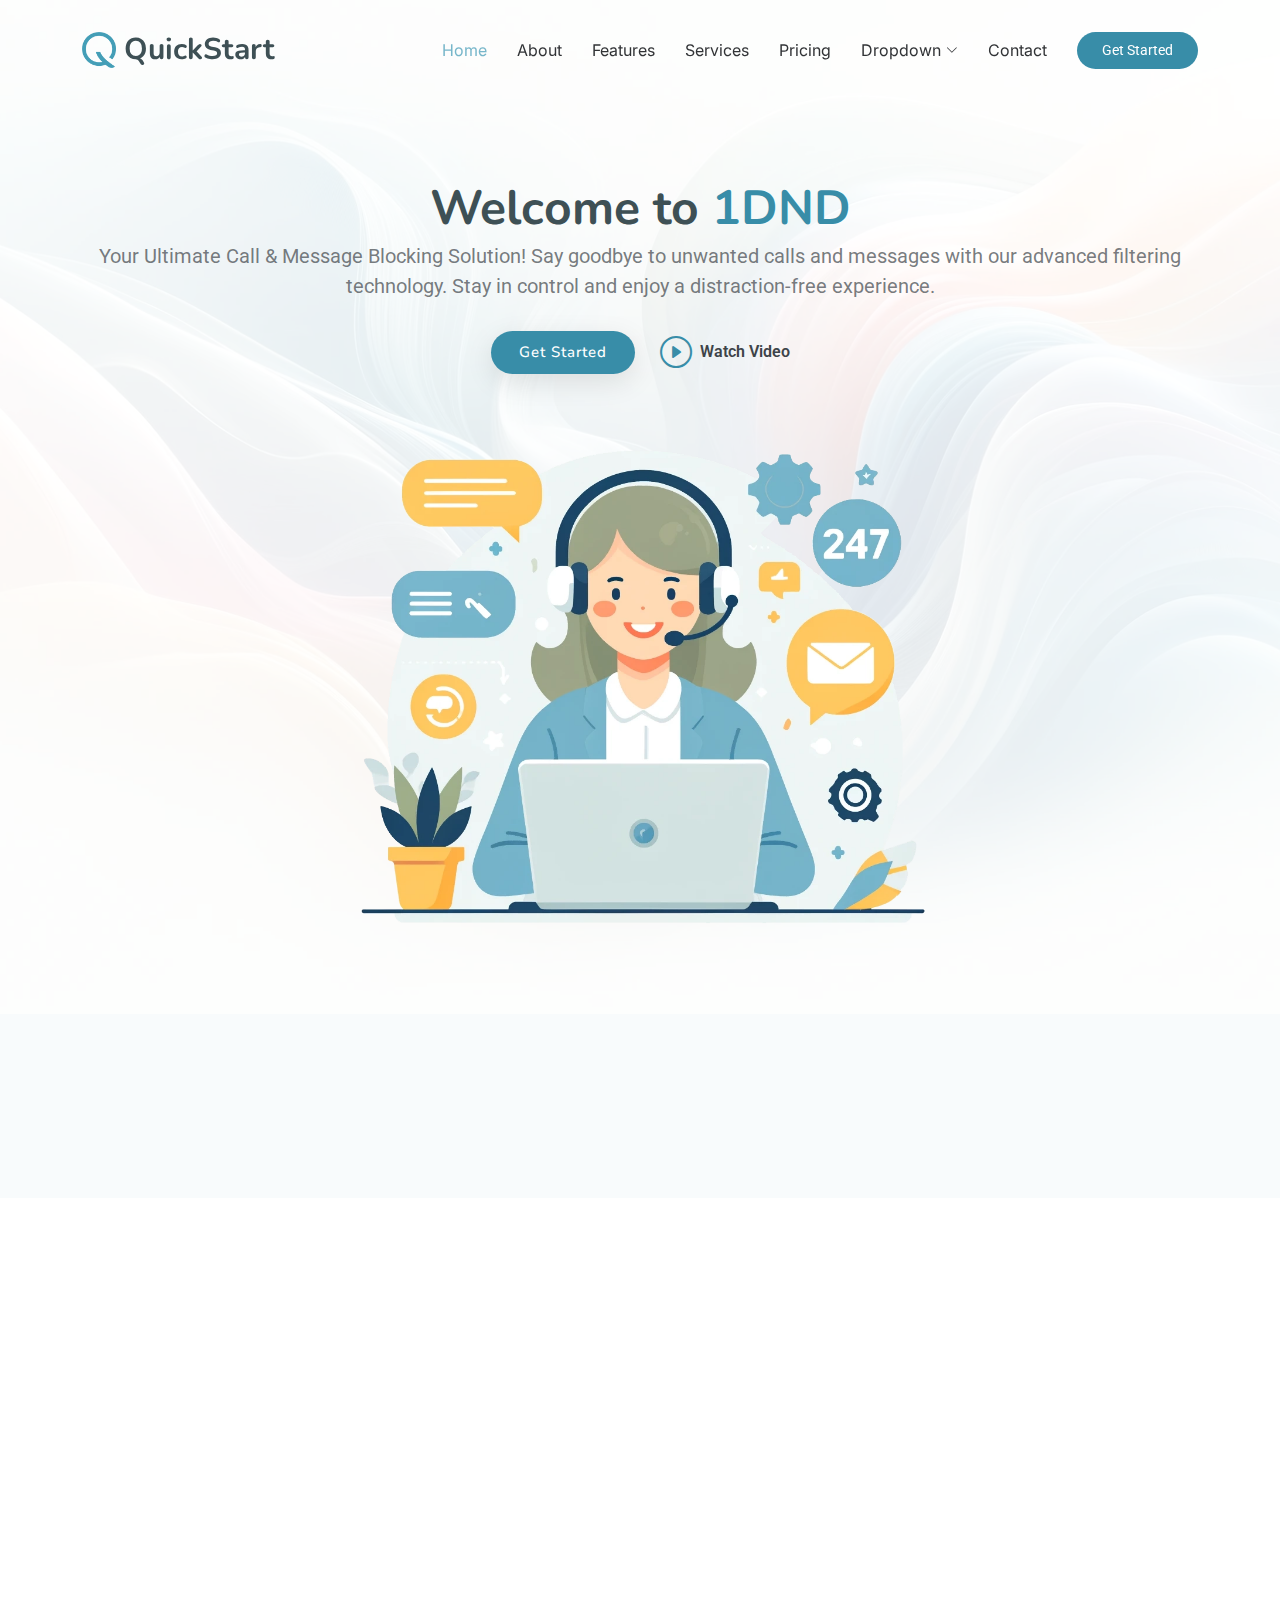
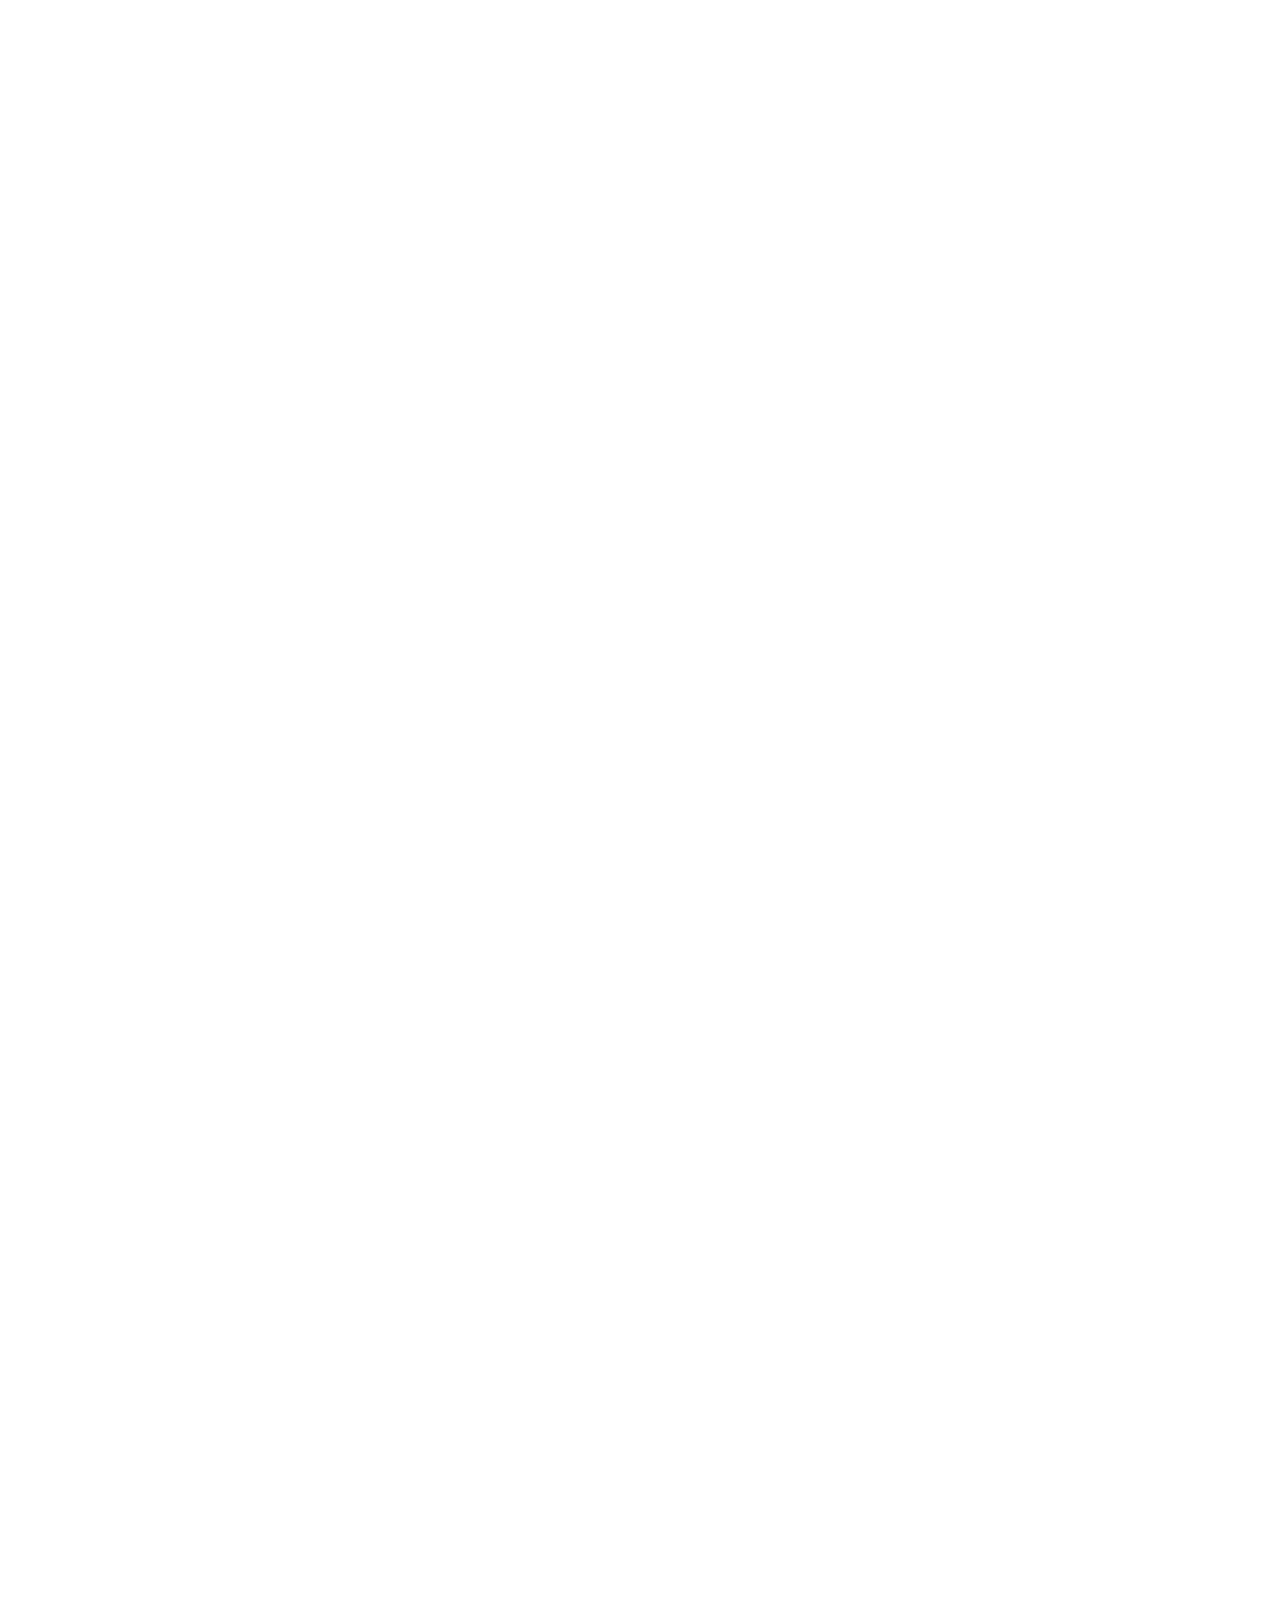
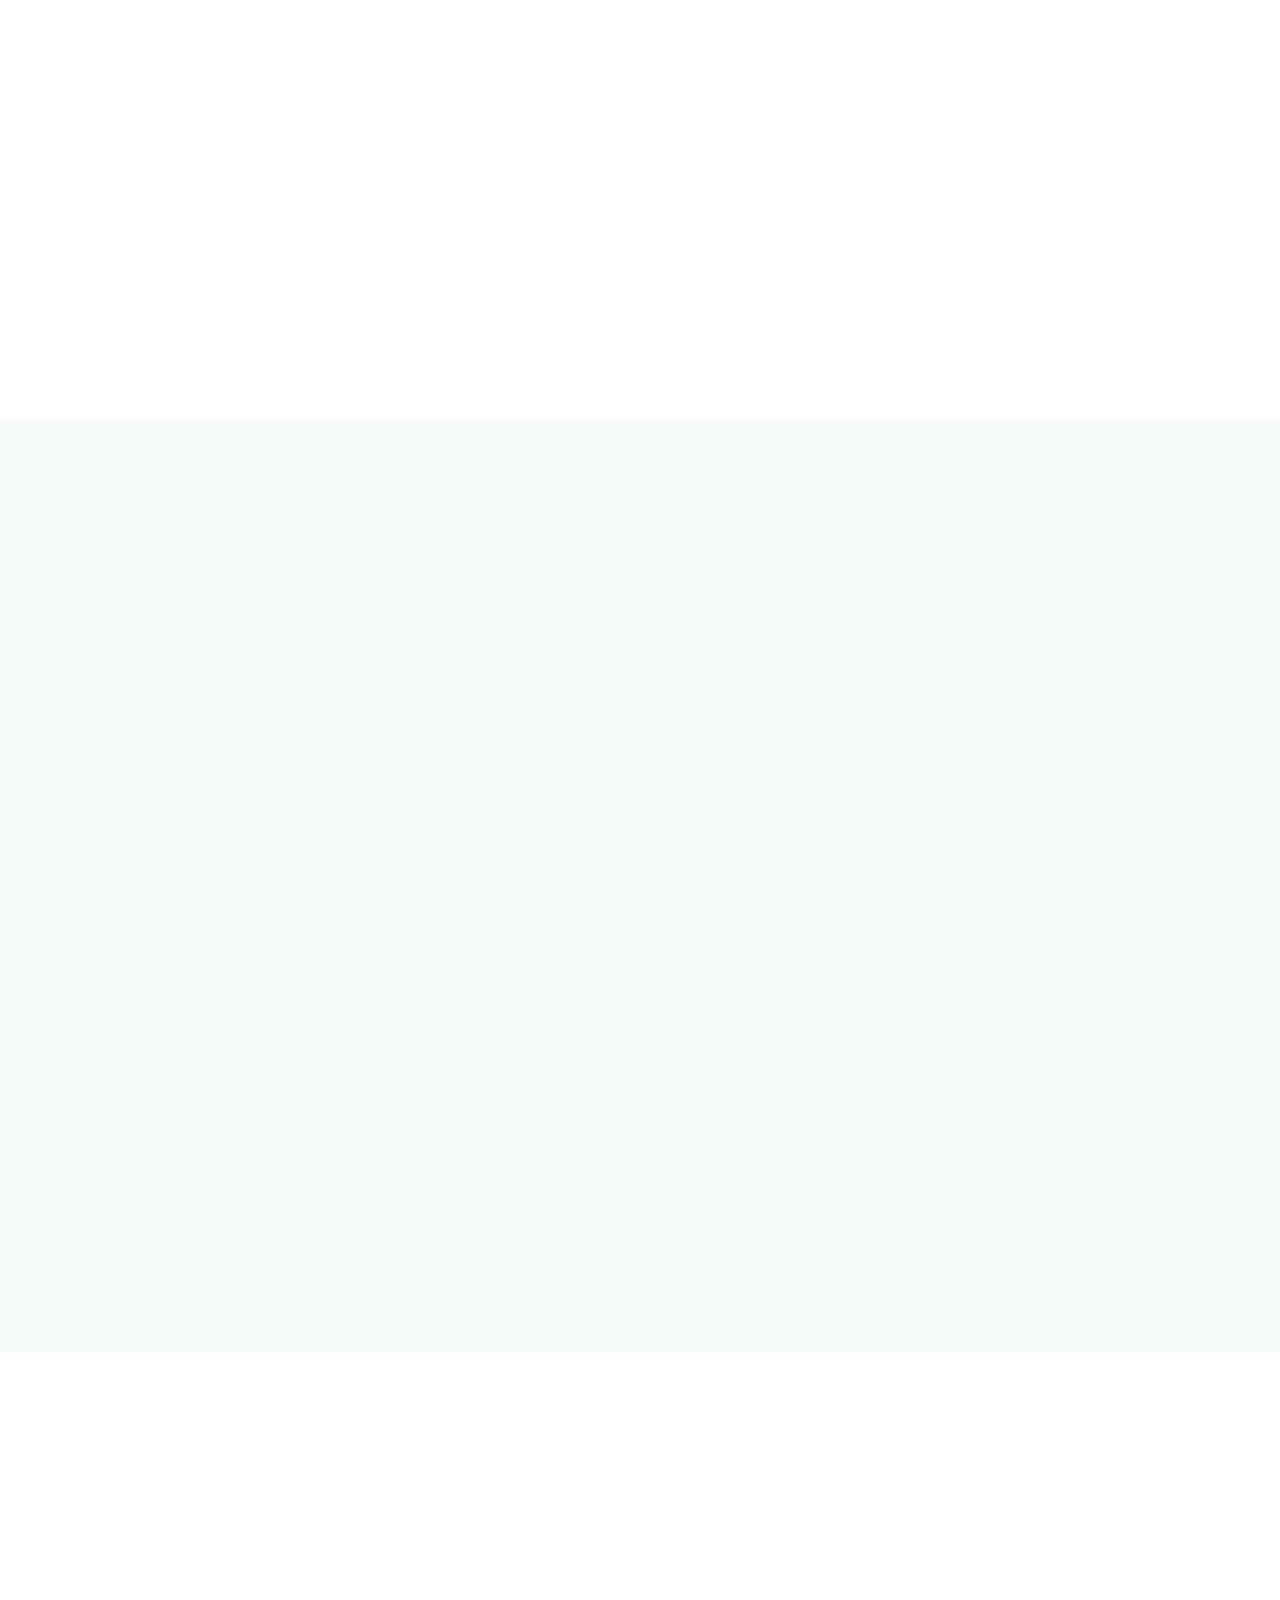
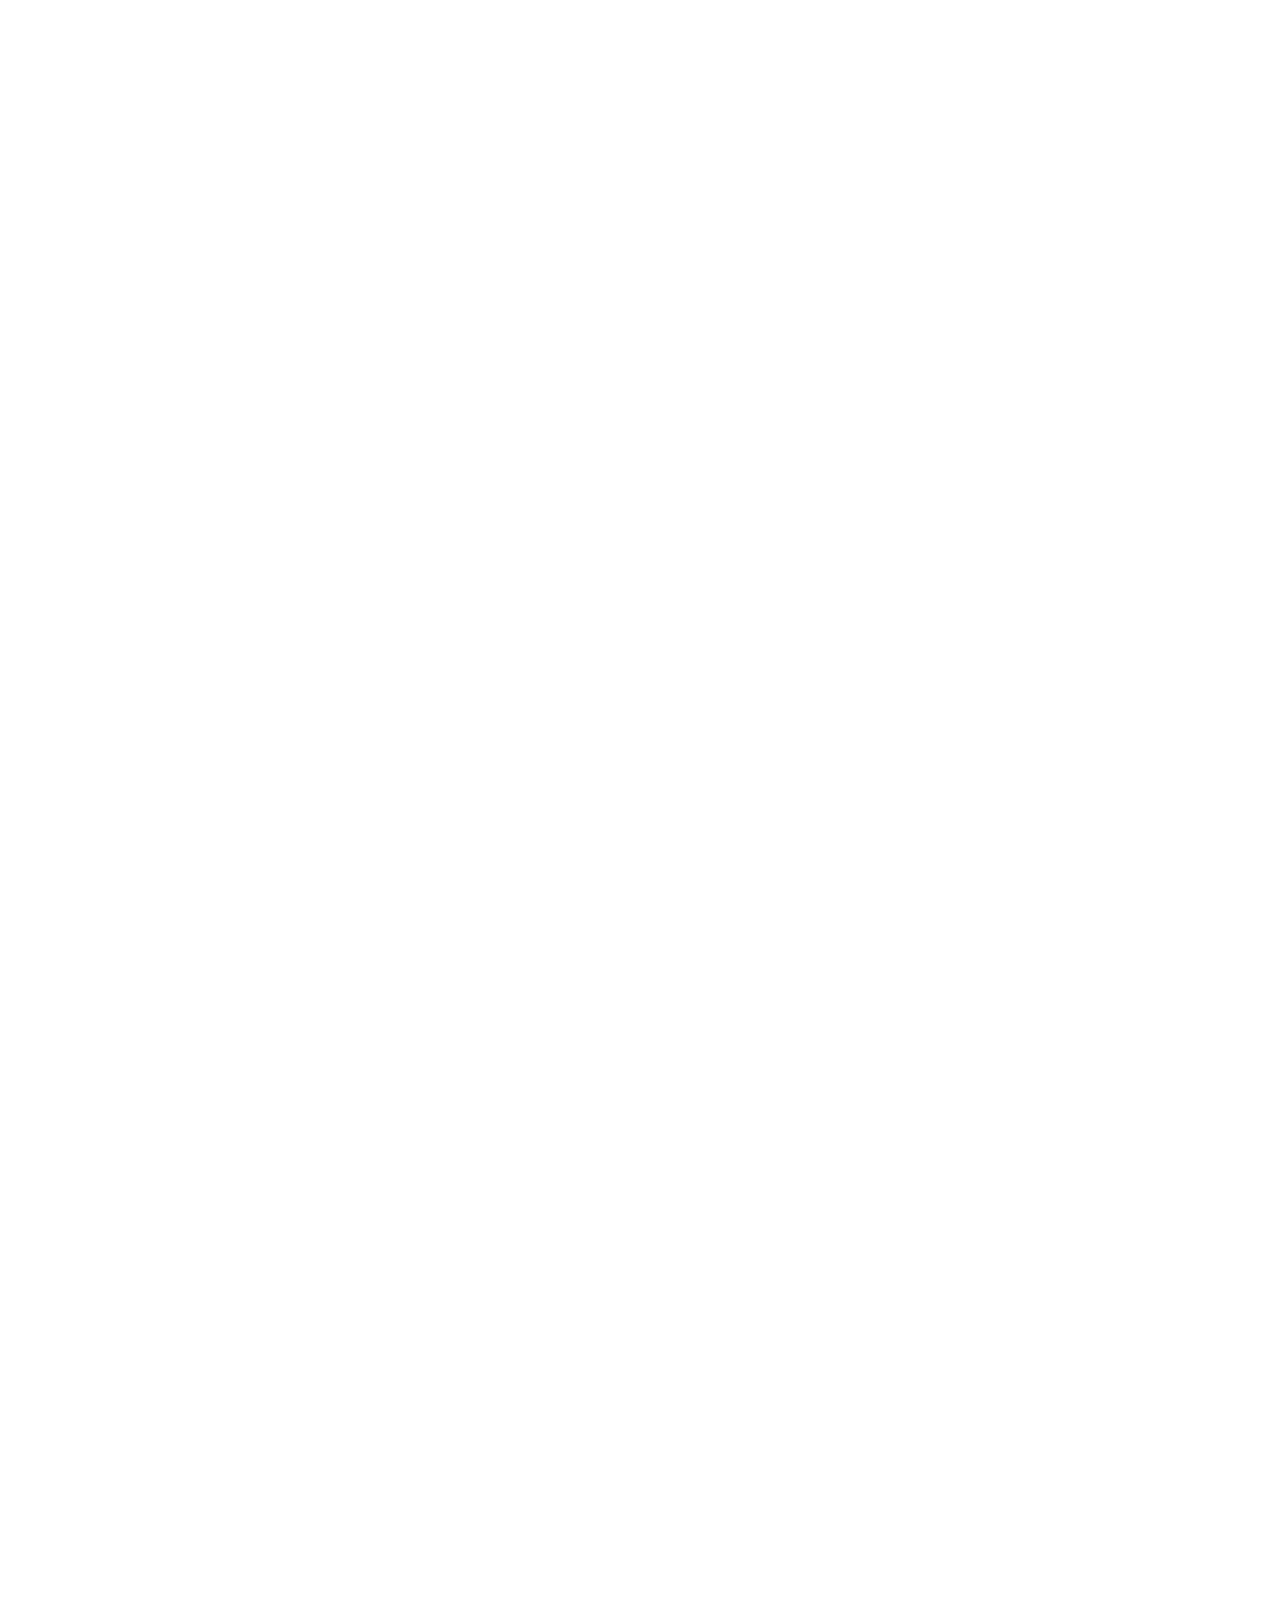
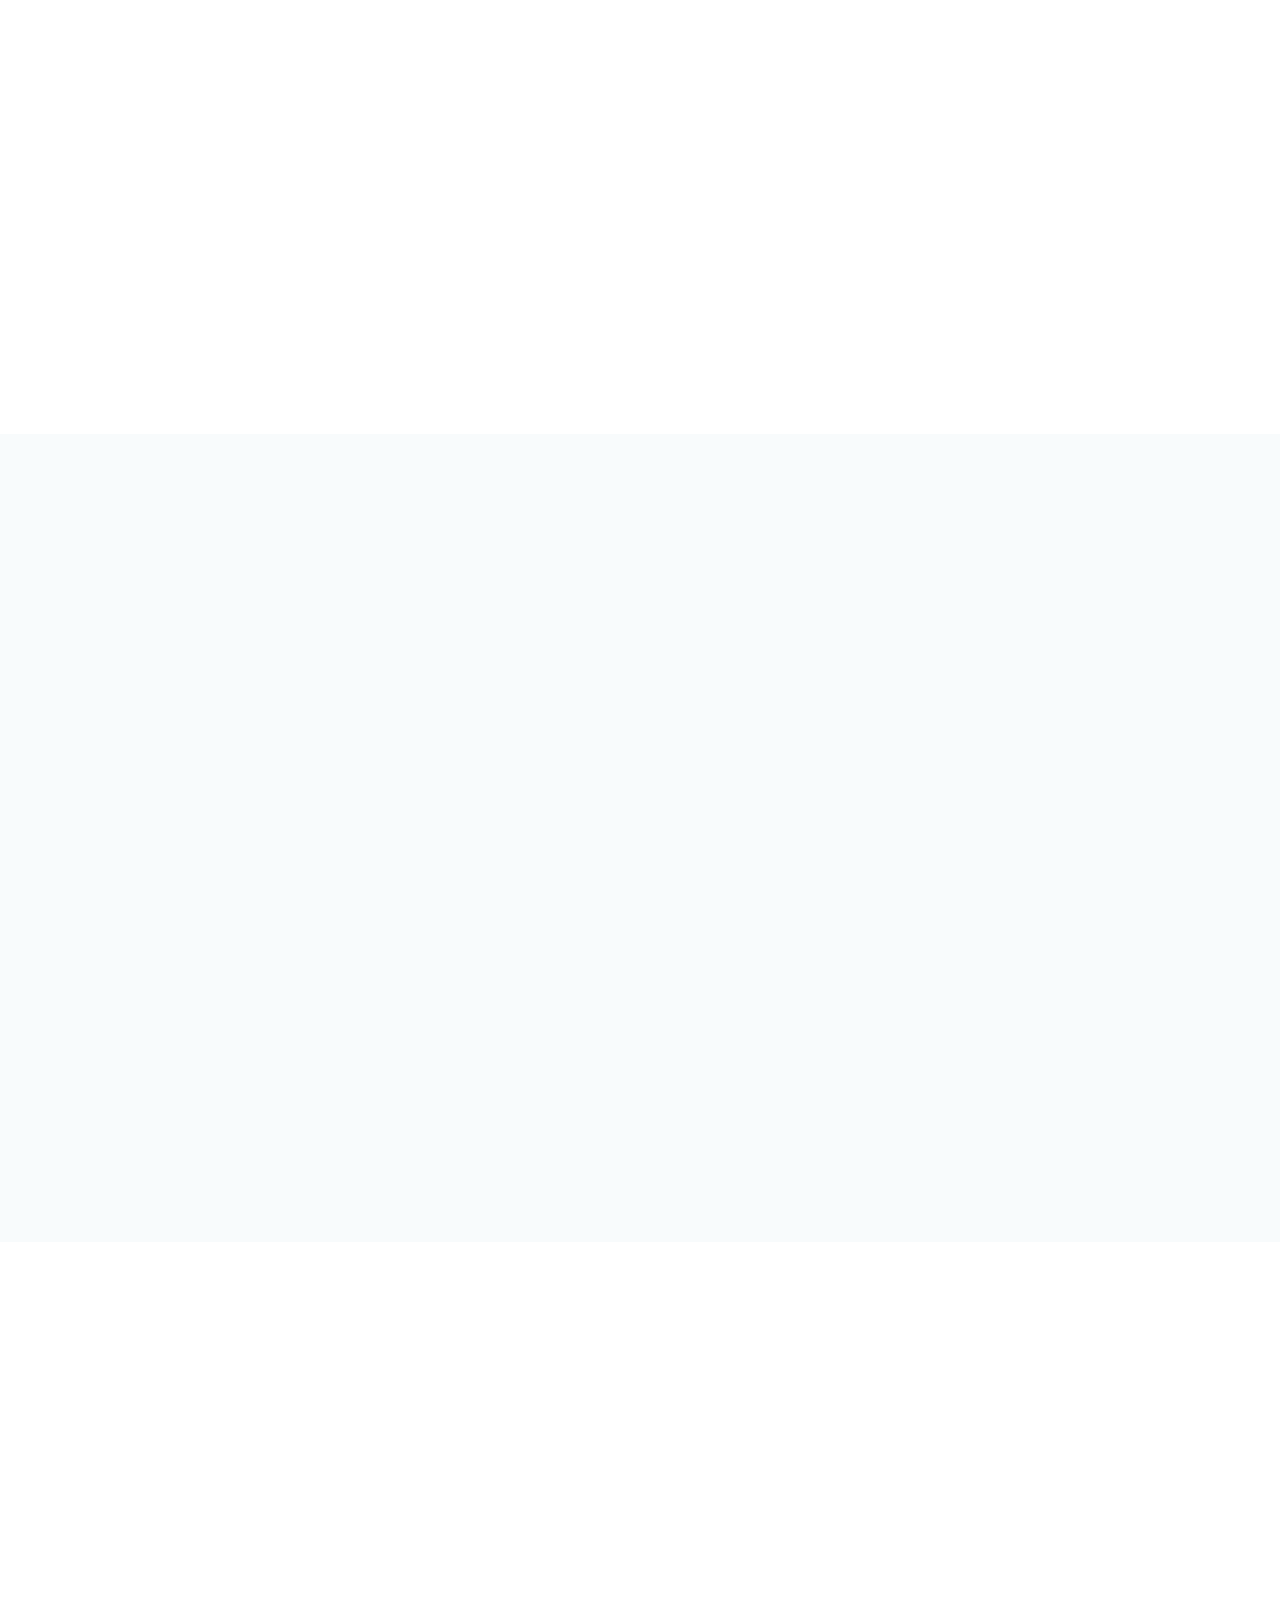
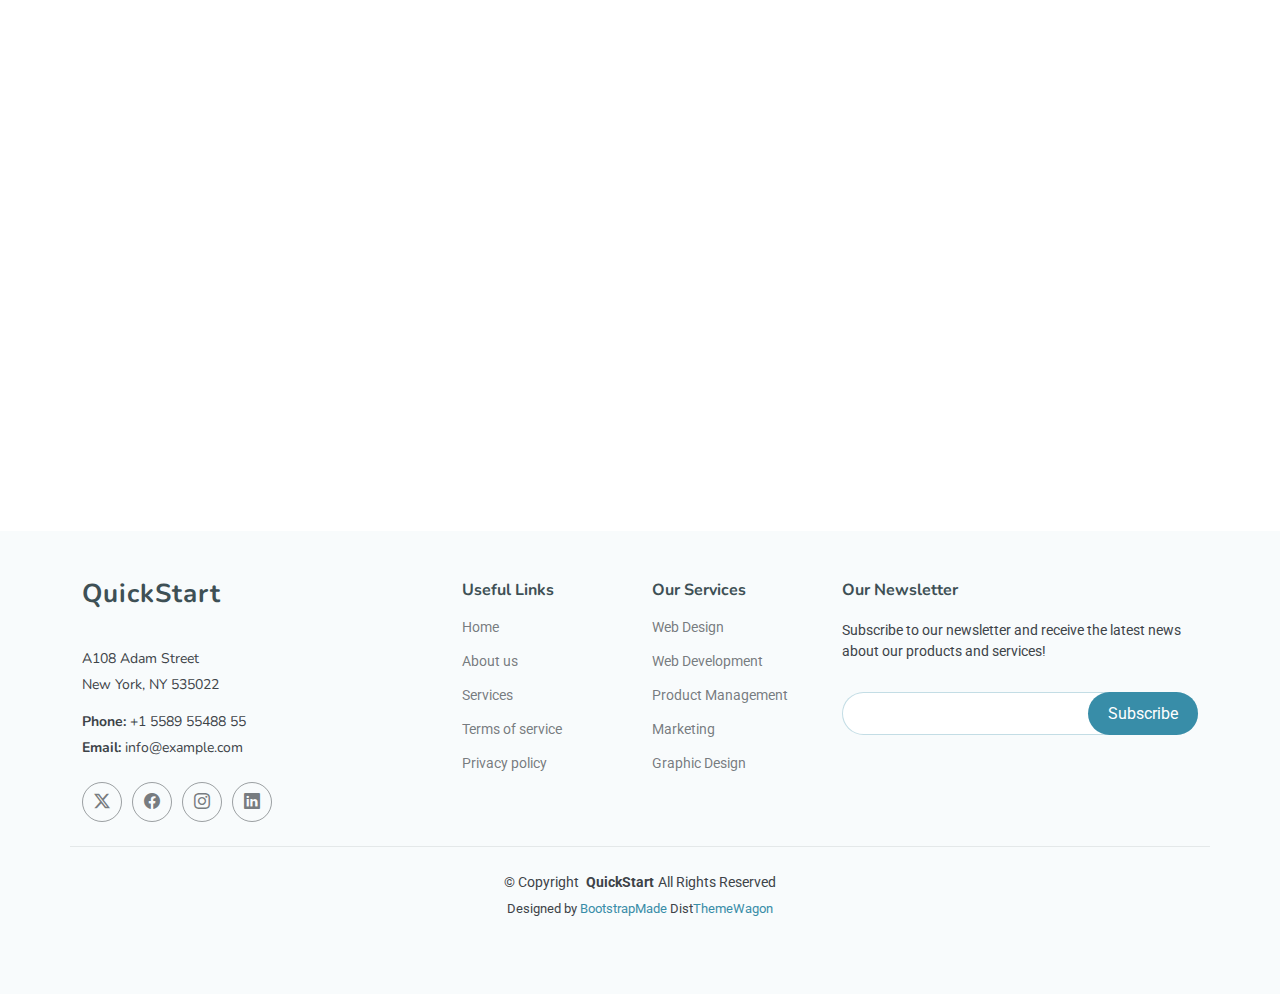
==== commit 5b246af4: "content change not full" ====
--- a/index.html
+++ b/index.html
@@ -75,7 +75,7 @@
         <i class="mobile-nav-toggle d-xl-none bi bi-list"></i>
       </nav>
 
-      <a class="btn-getstarted" href="index.html#about">Get Started</a>
+      <a class="btn-getstarted" href="login.html">Get Started</a>
 
     </div>
   </header>
@@ -89,10 +89,10 @@
       </div>
       <div class="container text-center">
         <div class="d-flex flex-column justify-content-center align-items-center">
-          <h1 data-aos="fade-up">Welcome to <span>QuickStart</span></h1>
-          <p data-aos="fade-up" data-aos-delay="100">Quickly start your project now and set the stage for success<br></p>
+          <h1 data-aos="fade-up">Welcome to <span>1DND</span></h1>
+          <p data-aos="fade-up" data-aos-delay="100">Your Ultimate Call & Message Blocking Solution! Say goodbye to unwanted calls and messages with our advanced filtering technology. Stay in control and enjoy a distraction-free experience.<br></p>
           <div class="d-flex" data-aos="fade-up" data-aos-delay="200">
-            <a href="#about" class="btn-get-started">Get Started</a>
+            <a href="login.html" class="btn-get-started">Get Started</a>
             <a href="https://www.youtube.com/watch?v=Y7f98aduVJ8" class="glightbox btn-watch-video d-flex align-items-center"><i class="bi bi-play-circle"></i><span>Watch Video</span></a>
           </div>
           <img src="assets/img/hero-services-img.webp" class="img-fluid hero-img" alt="" data-aos="zoom-out" data-aos-delay="300">
@@ -112,8 +112,8 @@
             <div class="service-item d-flex">
               <div class="icon flex-shrink-0"><i class="bi bi-briefcase"></i></div>
               <div>
-                <h4 class="title"><a href="#" class="stretched-link">Lorem Ipsum</a></h4>
-                <p class="description">Voluptatum deleniti atque corrupti quos dolores et quas molestias excepturi</p>
+                <h4 class="title"><a href="#" class="stretched-link">Privacy First</a></h4>
+                <p class="description">We protect your data and keep unwanted disturbances away.</p>
               </div>
             </div>
           </div>
@@ -123,8 +123,8 @@
             <div class="service-item d-flex">
               <div class="icon flex-shrink-0"><i class="bi bi-card-checklist"></i></div>
               <div>
-                <h4 class="title"><a href="#" class="stretched-link">Dolor Sitema</a></h4>
-                <p class="description">Minim veniam, quis nostrud exercitation ullamco laboris nisi ut aliquip exa</p>
+                <h4 class="title"><a href="#" class="stretched-link">Smart Technology</a></h4>
+                <p class="description">Our filters adapt to block the latest spam tactics.</p>
               </div>
             </div>
           </div><!-- End Service Item -->
@@ -133,8 +133,10 @@
             <div class="service-item d-flex">
               <div class="icon flex-shrink-0"><i class="bi bi-bar-chart"></i></div>
               <div>
-                <h4 class="title"><a href="#" class="stretched-link">Sed ut perspiciatis</a></h4>
-                <p class="description">Duis aute irure dolor in reprehenderit in voluptate velit esse cillum</p>
+                <h4 class="title"><a href="#" class="stretched-link">
+
+                  Secure & Reliable</a></h4>
+                <p class="description">We ensure top-tier security and performance.</p>
               </div>
             </div>
           </div><!-- End Service Item -->
@@ -154,15 +156,14 @@
 
           <div class="col-lg-6 content" data-aos="fade-up" data-aos-delay="100">
             <p class="who-we-are">Who We Are</p>
-            <h3>Unleashing Potential with Creative Strategy</h3>
+            <h3>1DND is designed to help you take back control of your phone.</h3>
             <p class="fst-italic">
-              Lorem ipsum dolor sit amet, consectetur adipiscing elit, sed do eiusmod tempor incididunt ut labore et dolore
-              magna aliqua.
+               Our mission is to protect you from spam calls, robocalls, and fraudulent messages. With our cutting-edge technology, you decide who can reach you.
             </p>
             <ul>
-              <li><i class="bi bi-check-circle"></i> <span>Ullamco laboris nisi ut aliquip ex ea commodo consequat.</span></li>
-              <li><i class="bi bi-check-circle"></i> <span>Duis aute irure dolor in reprehenderit in voluptate velit.</span></li>
-              <li><i class="bi bi-check-circle"></i> <span>Ullamco laboris nisi ut aliquip ex ea commodo consequat. Duis aute irure dolor in reprehenderit in voluptate trideta storacalaperda mastiro dolore eu fugiat nulla pariatur.</span></li>
+              <li><i class="bi bi-check-circle"></i> <span>We protect your data and keep unwanted disturbances away.</span></li>
+              <li><i class="bi bi-check-circle"></i> <span>Our filters adapt to block the latest spam tactics..</span></li>
+              <li><i class="bi bi-check-circle"></i> <span>We ensure top-tier security and performance.</span></li>
             </ul>
             <a href="#" class="read-more"><span>Read More</span><i class="bi bi-arrow-right"></i></a>
           </div>
@@ -247,10 +248,9 @@
                 <a class="nav-link active show" data-bs-toggle="tab" data-bs-target="#features-tab-1">
                   <i class="bi bi-binoculars"></i>
                   <div>
-                    <h4 class="d-none d-lg-block">Modi sit est dela pireda nest</h4>
+                    <h4 class="d-none d-lg-block">Smart Filtering</h4>
                     <p>
-                      Ullamco laboris nisi ut aliquip ex ea commodo consequat. Duis aute irure dolor in reprehenderit in voluptate
-                      velit esse cillum dolore eu fugiat nulla pariatur
+                      Block specific categories like Loan Givers, Telemarketers, and Scam Messages.
                     </p>
                   </div>
                 </a>
@@ -259,10 +259,9 @@
                 <a class="nav-link" data-bs-toggle="tab" data-bs-target="#features-tab-2">
                   <i class="bi bi-box-seam"></i>
                   <div>
-                    <h4 class="d-none d-lg-block">Unde praesenti mara setra le</h4>
+                    <h4 class="d-none d-lg-block">Customizable Settings</h4>
                     <p>
-                      Recusandae atque nihil. Delectus vitae non similique magnam molestiae sapiente similique
-                      tenetur aut voluptates sed voluptas ipsum voluptas
+                      Adjust your preferences anytime to suit your needs.
                     </p>
                   </div>
                 </a>
@@ -271,10 +270,9 @@
                 <a class="nav-link" data-bs-toggle="tab" data-bs-target="#features-tab-3">
                   <i class="bi bi-brightness-high"></i>
                   <div>
-                    <h4 class="d-none d-lg-block">Pariatur explica nitro dela</h4>
+                    <h4 class="d-none d-lg-block">Seamless Integration</h4>
                     <p>
-                      Excepteur sint occaecat cupidatat non proident, sunt in culpa qui officia deserunt mollit anim id est laborum
-                      Debitis nulla est maxime voluptas dolor aut
+                      Easy-to-use interface for quick setup and management.
                     </p>
                   </div>
                 </a>
@@ -379,8 +377,8 @@
             <div class="service-item item-cyan position-relative">
               <i class="bi bi-activity icon"></i>
               <div>
-                <h3>Nesciunt Mete</h3>
-                <p>Provident nihil minus qui consequatur non omnis maiores. Eos accusantium minus dolores iure perferendis tempore et consequatur.</p>
+                <h3>Call Blocking</h3>
+                <p>Stop spam and unwanted calls before they reach you.</p>
                 <a href="#" class="read-more stretched-link">Learn More <i class="bi bi-arrow-right"></i></a>
               </div>
             </div>
@@ -388,10 +386,10 @@
 
           <div class="col-lg-6" data-aos="fade-up" data-aos-delay="200">
             <div class="service-item item-orange position-relative">
-              <i class="bi bi-broadcast icon"></i>
+              <i class="bi bi-calendar4-week icon"></i>
               <div>
-                <h3>Eosle Commodi</h3>
-                <p>Ut autem aut autem non a. Sint sint sit facilis nam iusto sint. Libero corrupti neque eum hic non ut nesciunt dolorem.</p>
+                <h3>Message Filtering</h3>
+                <p>Keep your inbox clean from scam and marketing messages.</p>
                 <a href="#" class="read-more stretched-link">Learn More <i class="bi bi-arrow-right"></i></a>
               </div>
             </div>
@@ -401,8 +399,8 @@
             <div class="service-item item-teal position-relative">
               <i class="bi bi-easel icon"></i>
               <div>
-                <h3>Ledo Markt</h3>
-                <p>Ut excepturi voluptatem nisi sed. Quidem fuga consequatur. Minus ea aut. Vel qui id voluptas adipisci eos earum corrupti.</p>
+                <h3>Priority Call Management</h3>
+                <p>Allow only important calls to go through.</p>
                 <a href="#" class="read-more stretched-link">Learn More <i class="bi bi-arrow-right"></i></a>
               </div>
             </div>
@@ -412,8 +410,8 @@
             <div class="service-item item-red position-relative">
               <i class="bi bi-bounding-box-circles icon"></i>
               <div>
-                <h3>Asperiores Commodi</h3>
-                <p>Non et temporibus minus omnis sed dolor esse consequatur. Cupiditate sed error ea fuga sit provident adipisci neque.</p>
+                <h3>User-Controlled Blacklist & Whitelist</h3>
+                <p>Customize your blocklist easily.</p>
                 <a href="#" class="read-more stretched-link">Learn More <i class="bi bi-arrow-right"></i></a>
               </div>
             </div>
@@ -421,7 +419,7 @@
 
           <div class="col-lg-6" data-aos="fade-up" data-aos-delay="500">
             <div class="service-item item-indigo position-relative">
-              <i class="bi bi-calendar4-week icon"></i>
+              <i class="bi bi-broadcast icon"></i>
               <div>
                 <h3>Velit Doloremque.</h3>
                 <p>Cumque et suscipit saepe. Est maiores autem enim facilis ut aut ipsam corporis aut. Sed animi at autem alias eius labore.</p>
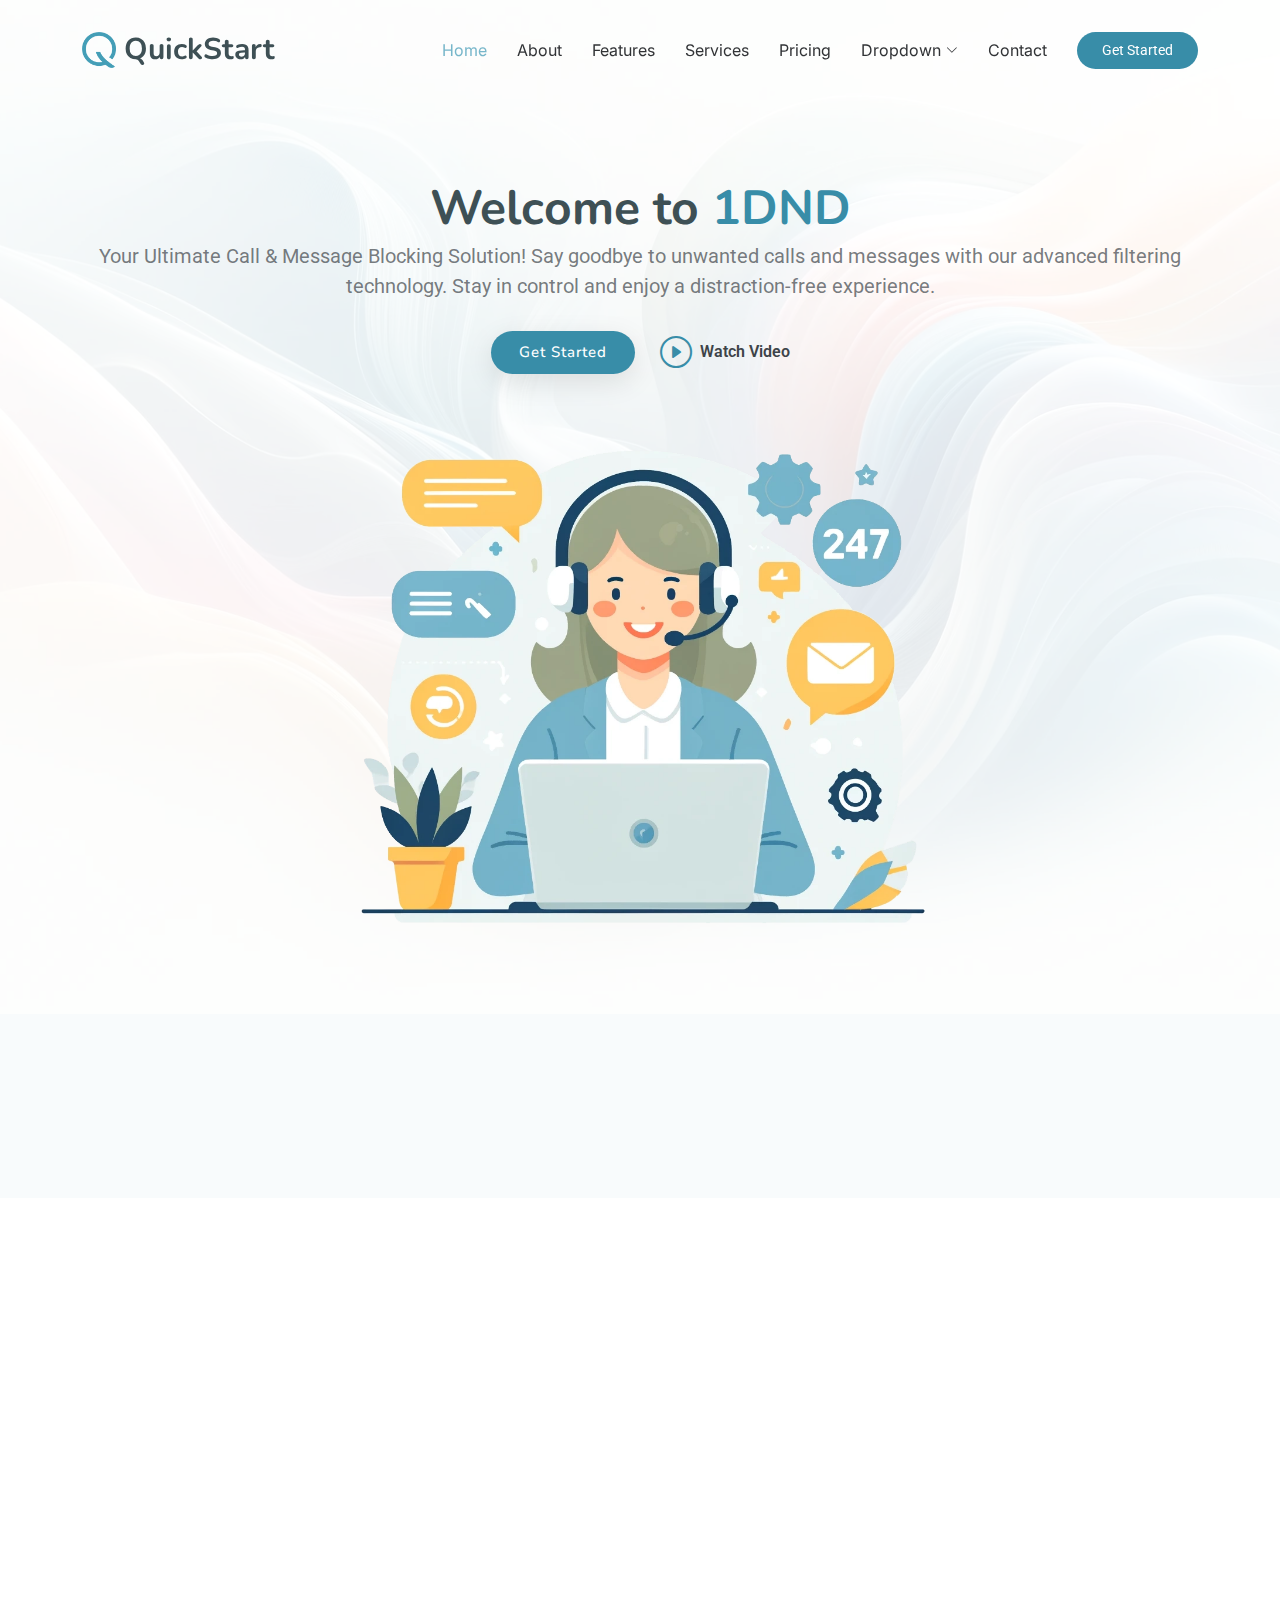
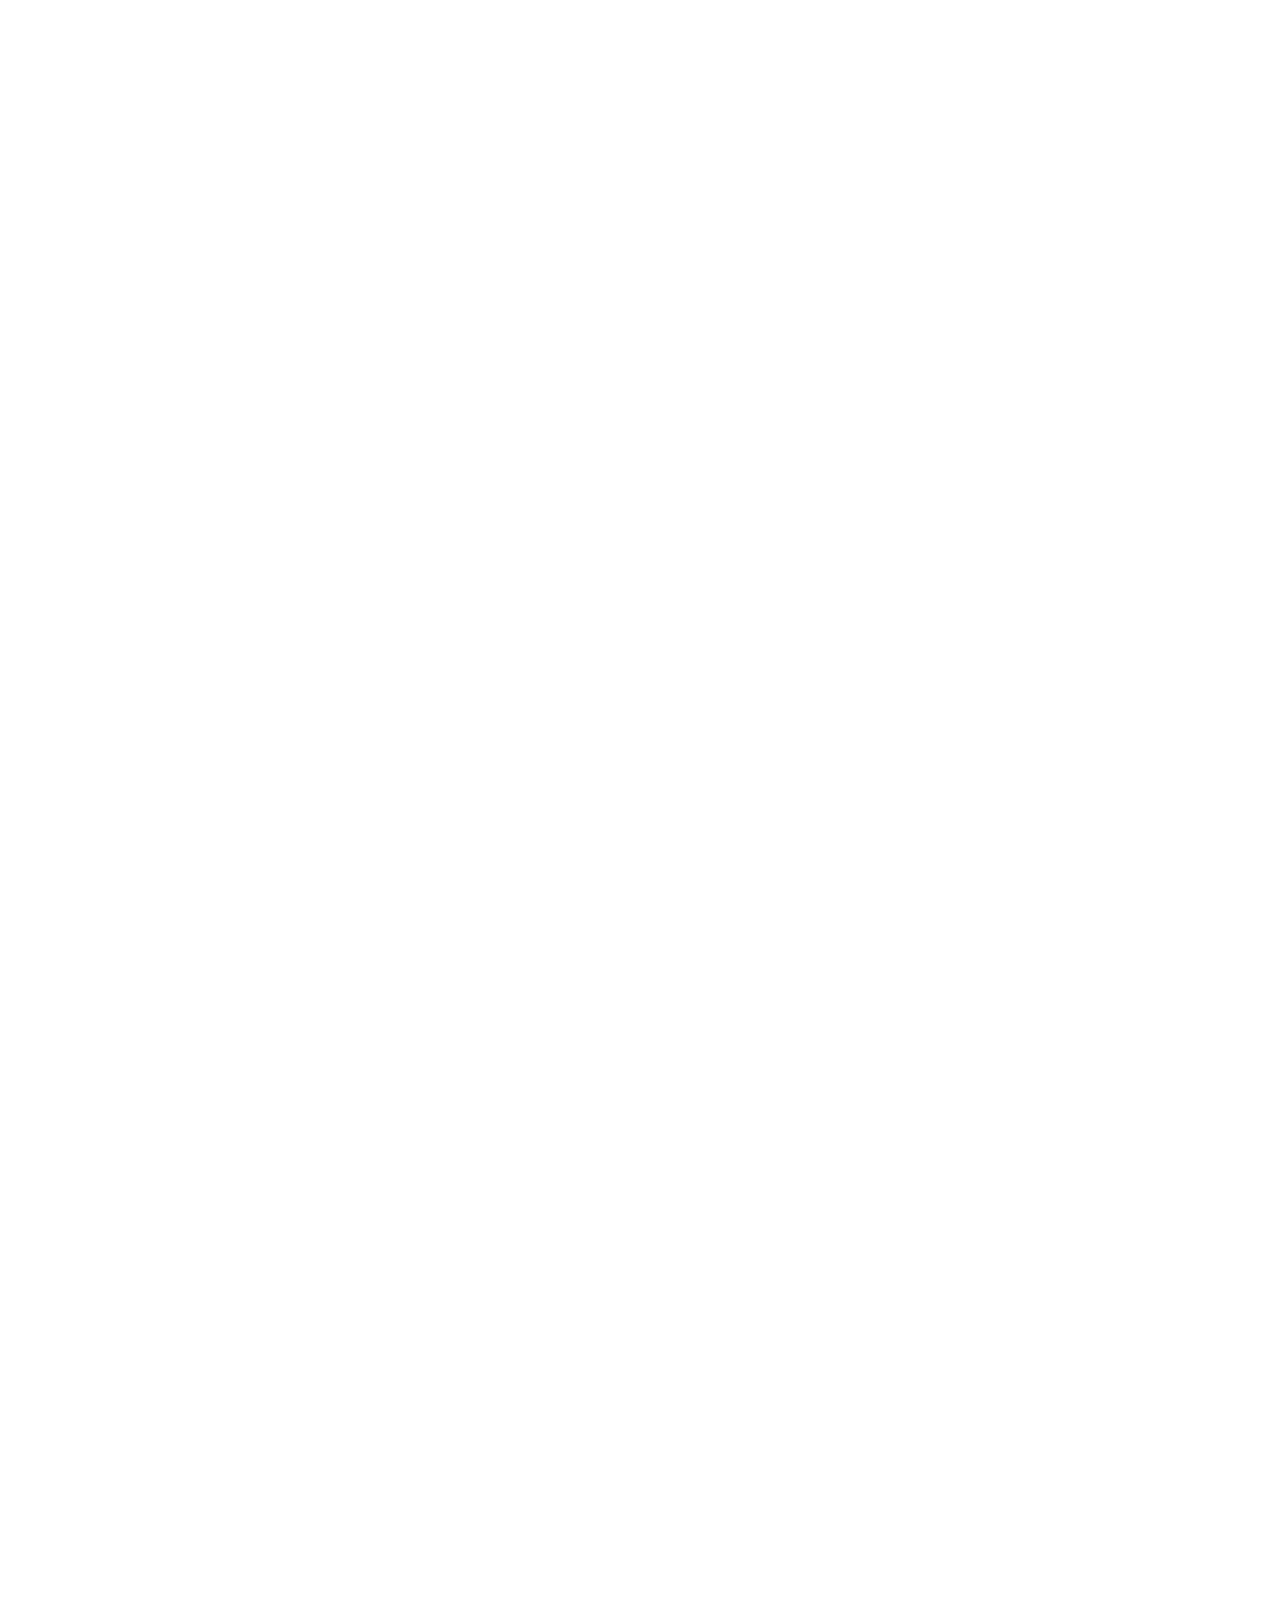
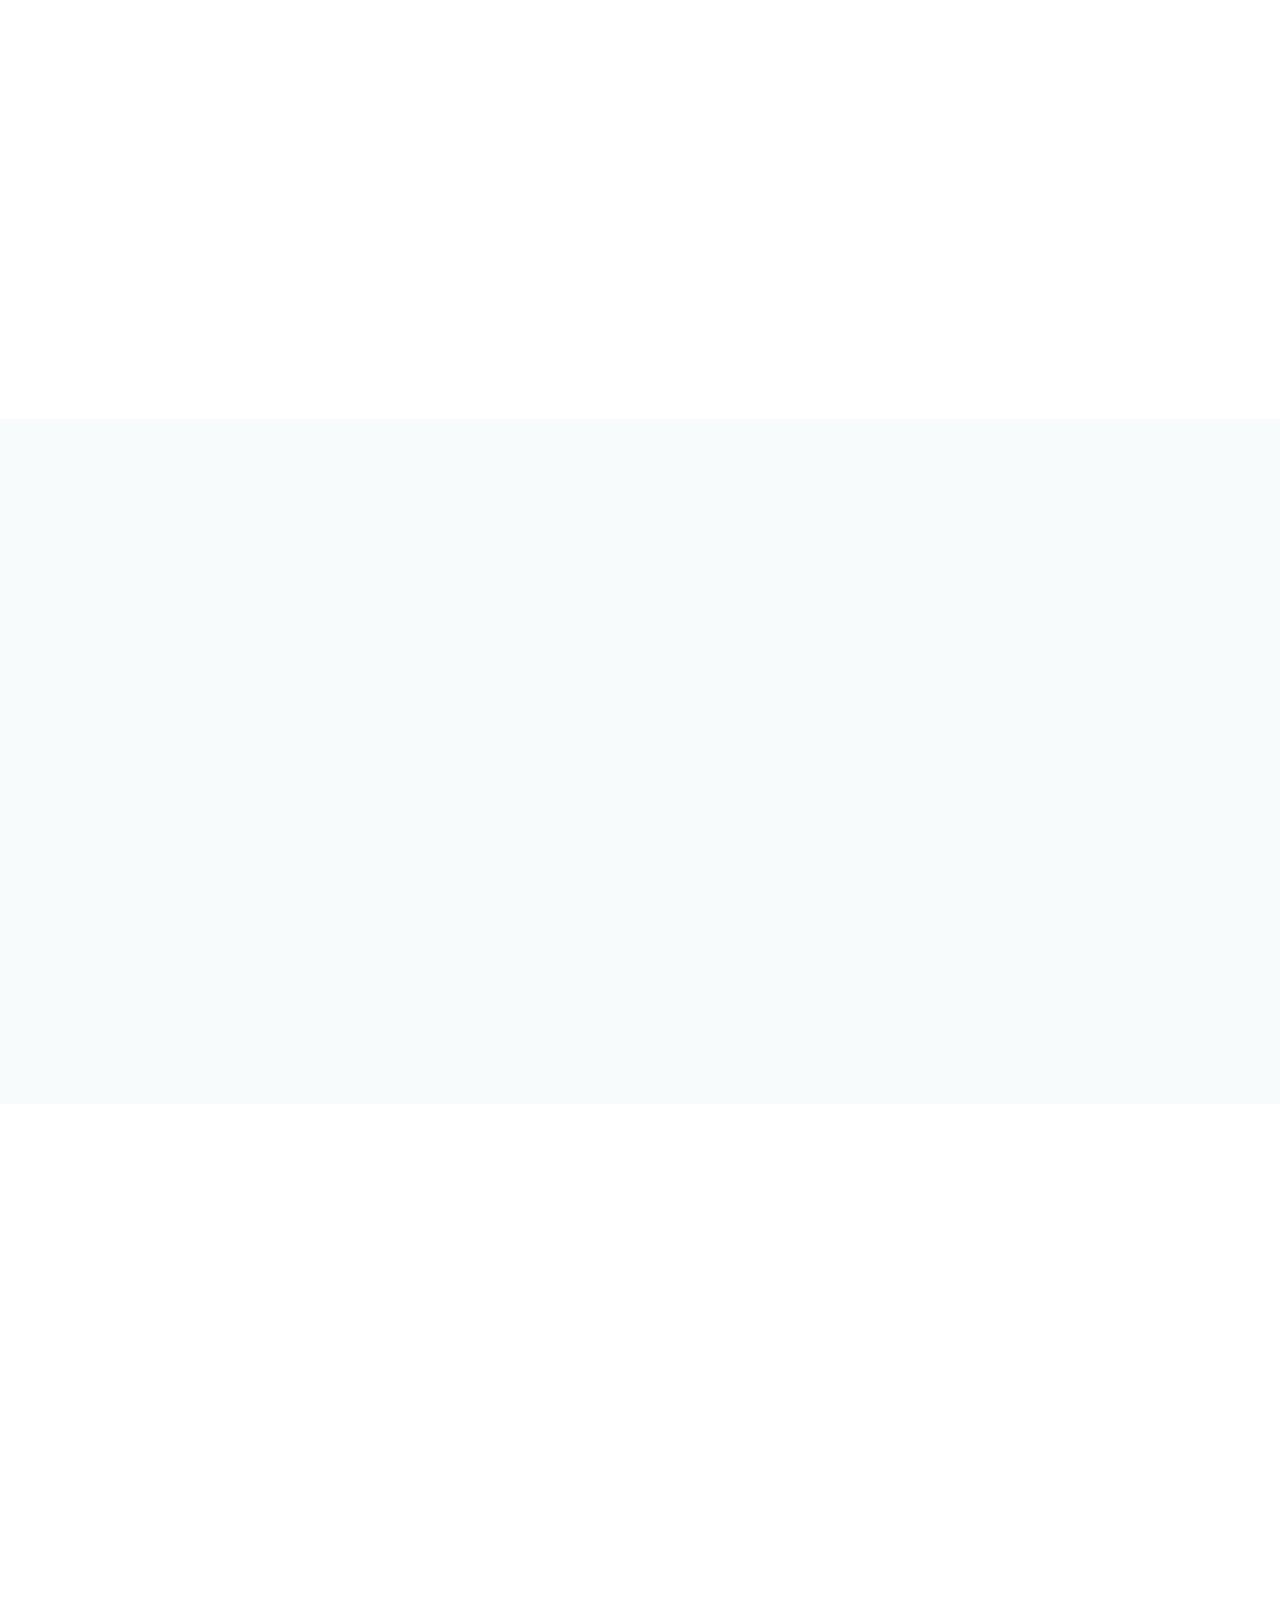
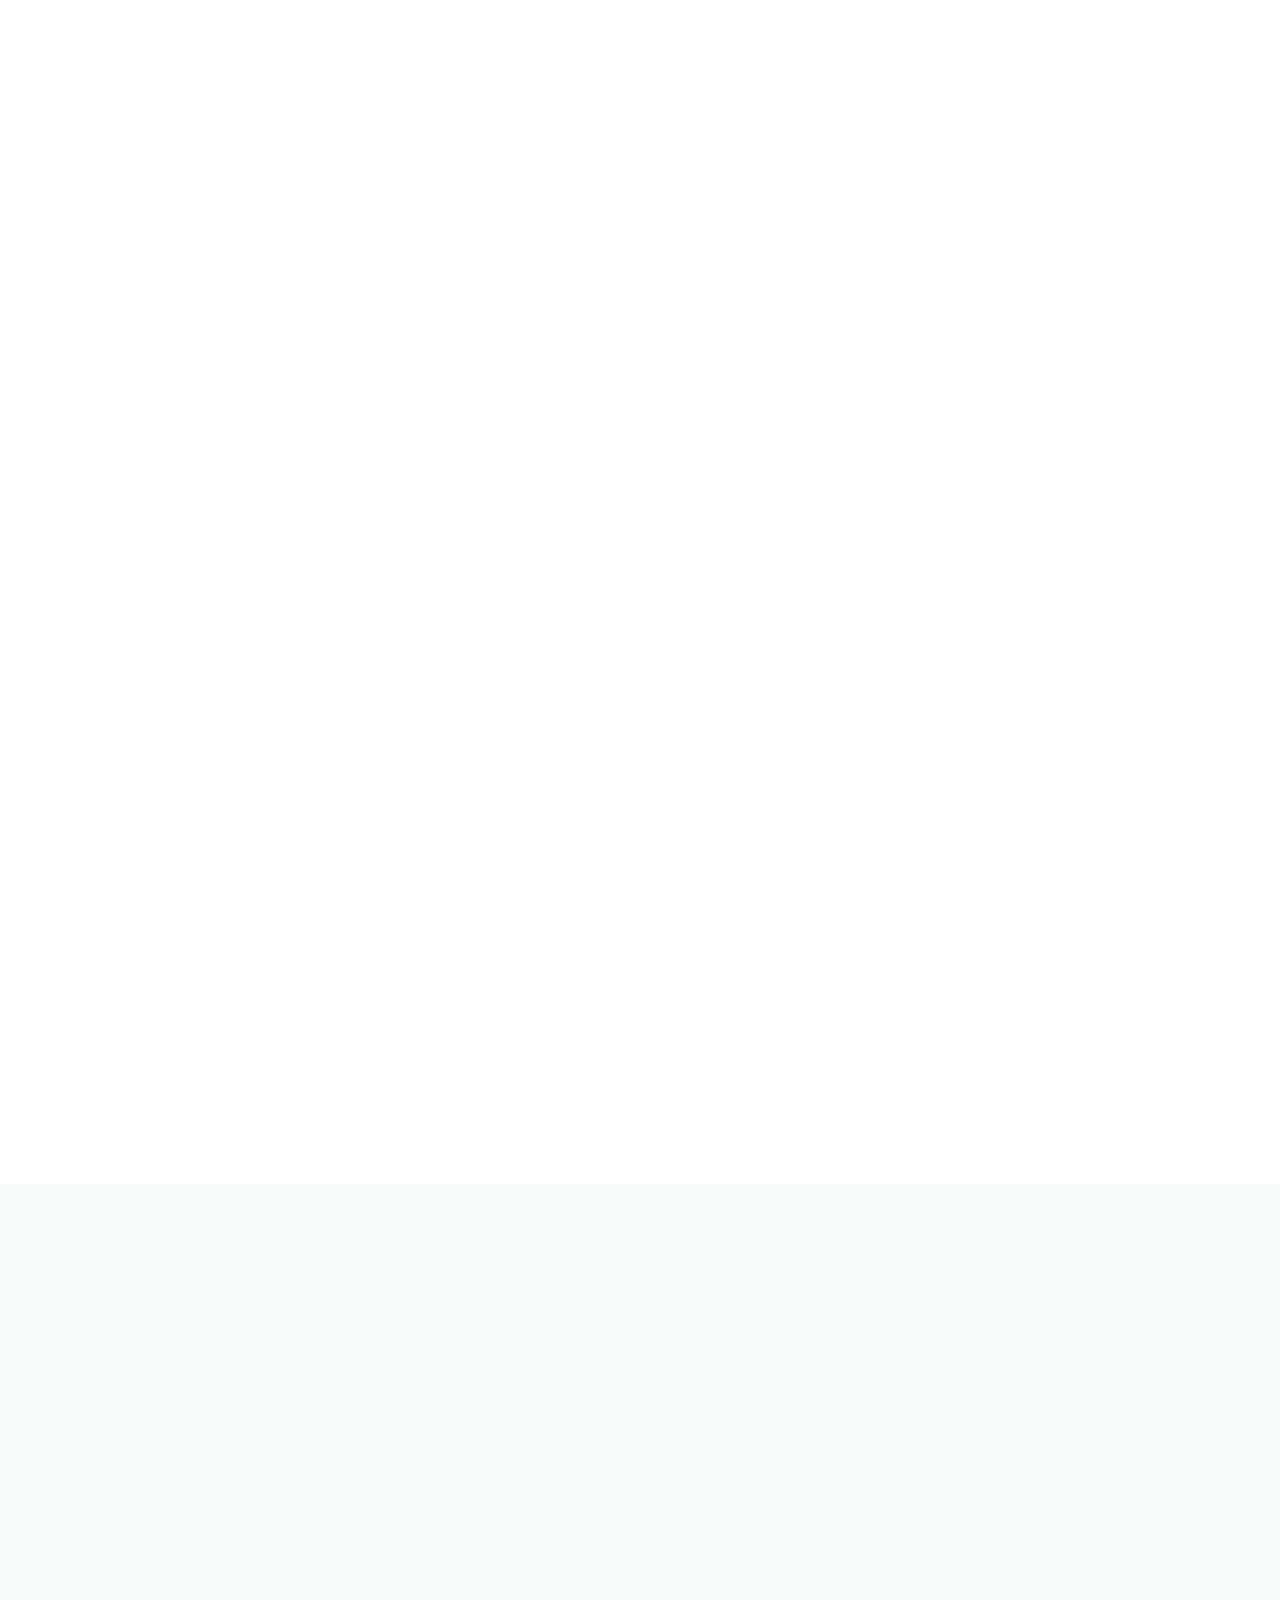
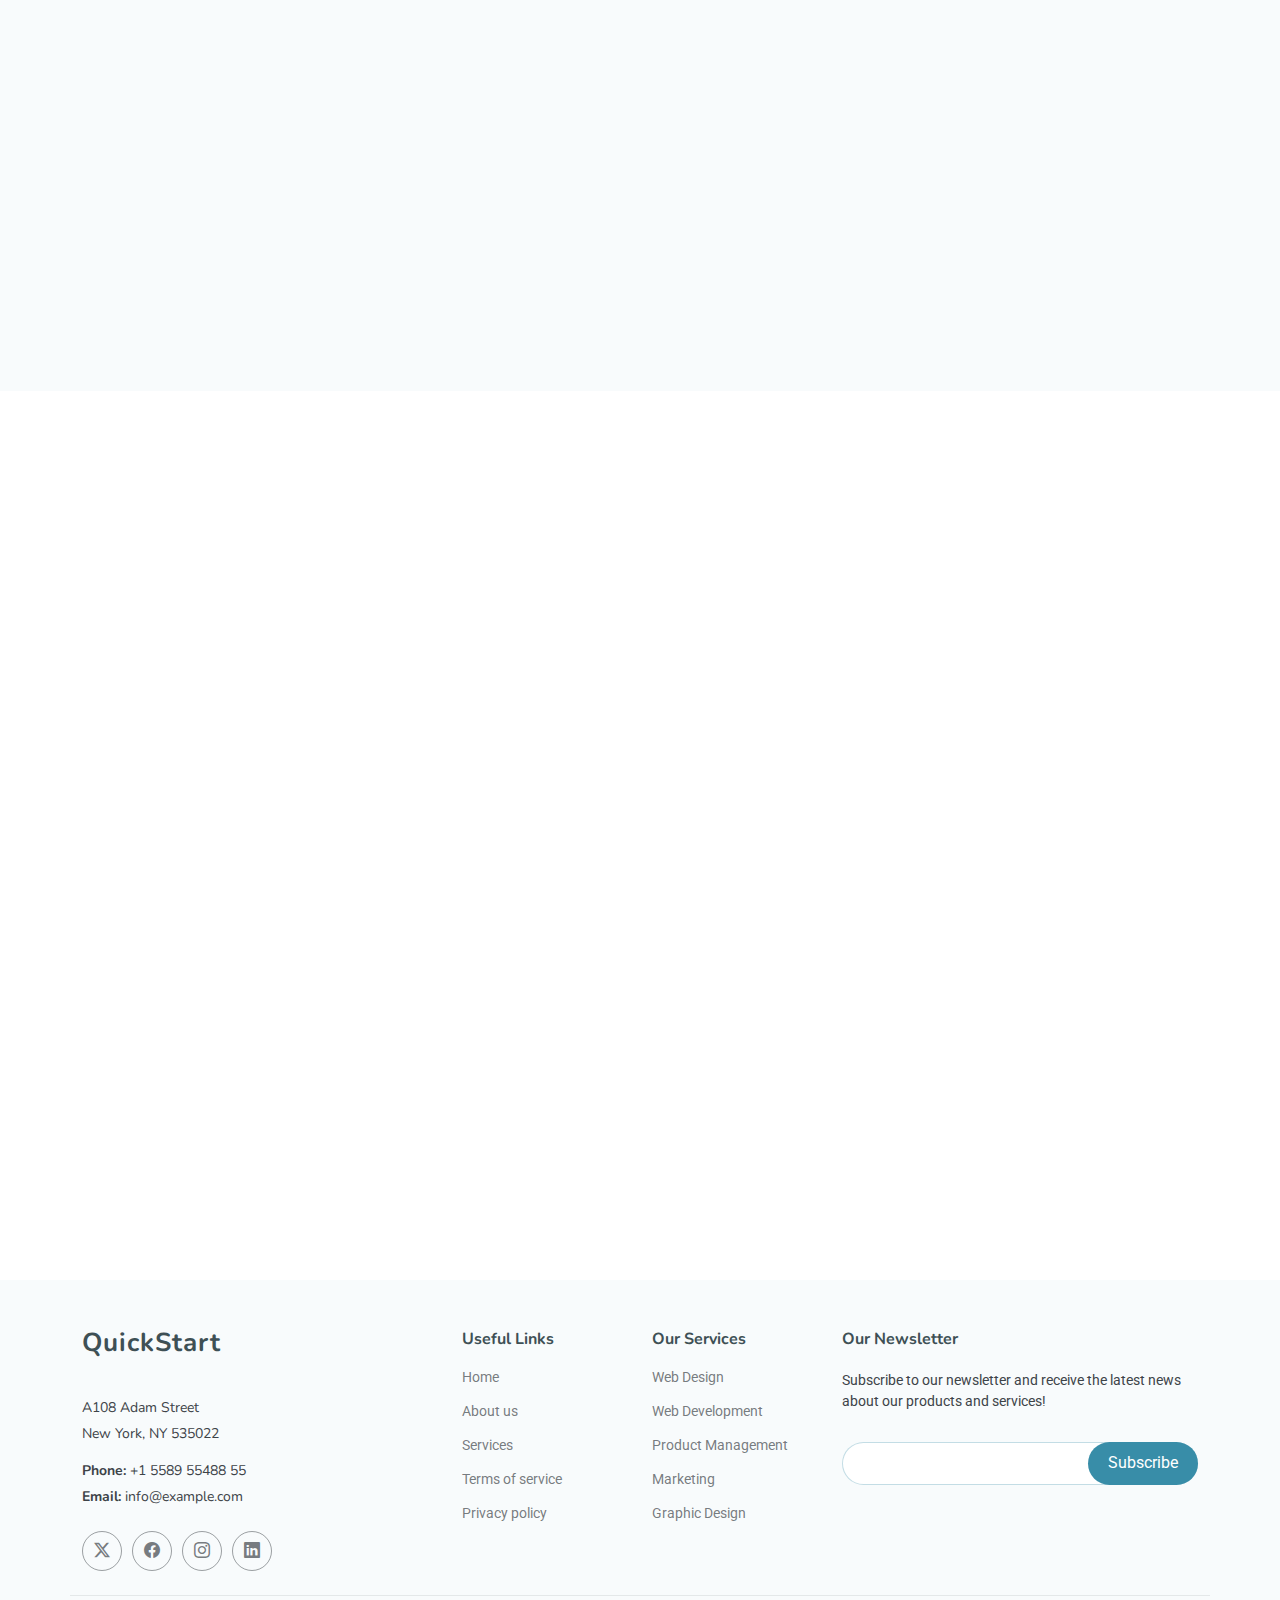
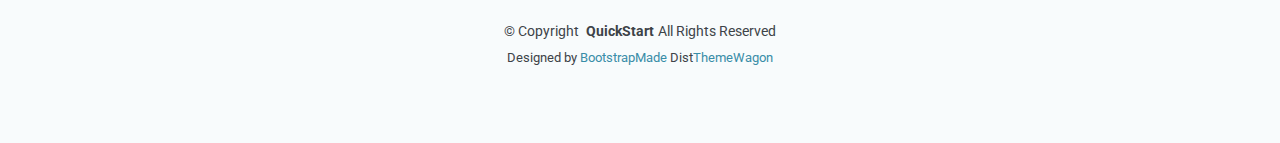
==== commit ab81e46c: "added the main page and other css modification" ====
--- a/index.html
+++ b/index.html
@@ -235,7 +235,7 @@
       <!-- Section Title -->
       <div class="container section-title" data-aos="fade-up">
         <h2>Features</h2>
-        <p>Necessitatibus eius consequatur ex aliquid fuga eum quidem sint consectetur velit</p>
+        <p>1DND helps you regain control of your phone by blocking spam calls and messages.</p>
       </div><!-- End Section Title -->
 
       <div class="container">
@@ -319,10 +319,9 @@
 
           <div class="col-lg-5 d-flex align-items-center" data-aos="fade-up" data-aos-delay="200">
             <div class="content">
-              <h3>Corporis temporibus maiores provident</h3>
+              <h3>1DND offers an array of powerful features designed to enhance your communication experience.</h3>
               <p>
-                Ullamco laboris nisi ut aliquip ex ea commodo consequat. Duis aute irure dolor in reprehenderit in voluptate
-                velit esse cillum dolore eu fugiat nulla pariatur. Excepteur sint occaecat cupidatat non proident.
+                Our Smart Filtering system automatically detects and blocks spam calls and messages, saving you from constant interruptions. The Customizable Settings allow you to personalize your blocking preferences, ensuring you only receive calls and messages from trusted contacts. 
               </p>
               <a href="#" class="btn more-btn">Learn More</a>
             </div>
@@ -335,14 +334,11 @@
           <div class="col-lg-5 d-flex align-items-center order-2 order-lg-1" data-aos="fade-up" data-aos-delay="100">
 
             <div class="content">
-              <h3>Neque ipsum omnis sapiente quod quia dicta</h3>
-              <p>
-                Quidem qui dolore incidunt aut. In assumenda harum id iusto lorena plasico mares
-              </p>
+              <h3>More Features</h3>
               <ul>
-                <li><i class="bi bi-easel flex-shrink-0"></i> Et corporis ea eveniet ducimus.</li>
-                <li><i class="bi bi-patch-check flex-shrink-0"></i> Exercitationem dolorem sapiente.</li>
-                <li><i class="bi bi-brightness-high flex-shrink-0"></i> Veniam quia modi magnam.</li>
+                <li><i class="bi bi-easel flex-shrink-0"></i>  Real-Time Updates, our system stays ahead of new spam tactics by frequently updating the blocklist.</li>
+                <li><i class="bi bi-patch-check flex-shrink-0"></i> The Customizable Settings allow you to personalize your blocking preferences.</li>
+                <li><i class="bi bi-brightness-high flex-shrink-0"></i>  works effortlessly with your existing phone system without requiring complicated configurations.</li>
               </ul>
               <p></p>
               <a href="#" class="btn more-btn">Learn More</a>
@@ -366,7 +362,7 @@
       <!-- Section Title -->
       <div class="container section-title" data-aos="fade-up">
         <h2>Services</h2>
-        <p>Necessitatibus eius consequatur ex aliquid fuga eum quidem sint consectetur velit</p>
+        <p>At 1DND, we provide comprehensive services to protect you from unwanted disturbances.</p>
       </div><!-- End Section Title -->
 
       <div class="container">
@@ -375,7 +371,7 @@
 
           <div class="col-lg-6" data-aos="fade-up" data-aos-delay="100">
             <div class="service-item item-cyan position-relative">
-              <i class="bi bi-activity icon"></i>
+              <i class="bi bi-broadcast icon"></i>
               <div>
                 <h3>Call Blocking</h3>
                 <p>Stop spam and unwanted calls before they reach you.</p>
@@ -386,7 +382,8 @@
 
           <div class="col-lg-6" data-aos="fade-up" data-aos-delay="200">
             <div class="service-item item-orange position-relative">
-              <i class="bi bi-calendar4-week icon"></i>
+              
+              <i class="bi bi-chat-square-text icon"></i>
               <div>
                 <h3>Message Filtering</h3>
                 <p>Keep your inbox clean from scam and marketing messages.</p>
@@ -397,7 +394,7 @@
 
           <div class="col-lg-6" data-aos="fade-up" data-aos-delay="300">
             <div class="service-item item-teal position-relative">
-              <i class="bi bi-easel icon"></i>
+              <i class="bi bi-calendar4-week icon"></i>
               <div>
                 <h3>Priority Call Management</h3>
                 <p>Allow only important calls to go through.</p>
@@ -417,92 +414,12 @@
             </div>
           </div><!-- End Service Item -->
 
-          <div class="col-lg-6" data-aos="fade-up" data-aos-delay="500">
-            <div class="service-item item-indigo position-relative">
-              <i class="bi bi-broadcast icon"></i>
-              <div>
-                <h3>Velit Doloremque.</h3>
-                <p>Cumque et suscipit saepe. Est maiores autem enim facilis ut aut ipsam corporis aut. Sed animi at autem alias eius labore.</p>
-                <a href="#" class="read-more stretched-link">Learn More <i class="bi bi-arrow-right"></i></a>
-              </div>
-            </div>
-          </div><!-- End Service Item -->
-
-          <div class="col-lg-6" data-aos="fade-up" data-aos-delay="600">
-            <div class="service-item item-pink position-relative">
-              <i class="bi bi-chat-square-text icon"></i>
-              <div>
-                <h3>Dolori Architecto</h3>
-                <p>Hic molestias ea quibusdam eos. Fugiat enim doloremque aut neque non et debitis iure. Corrupti recusandae ducimus enim.</p>
-                <a href="#" class="read-more stretched-link">Learn More <i class="bi bi-arrow-right"></i></a>
-              </div>
-            </div>
-          </div><!-- End Service Item -->
-
         </div>
 
       </div>
 
     </section><!-- /Services Section -->
 
-    <!-- More Features Section -->
-    <section id="more-features" class="more-features section">
-
-      <div class="container">
-
-        <div class="row justify-content-around gy-4">
-
-          <div class="col-lg-6 d-flex flex-column justify-content-center order-2 order-lg-1" data-aos="fade-up" data-aos-delay="100">
-            <h3>Enim quis est voluptatibus aliquid consequatur</h3>
-            <p>Esse voluptas cumque vel exercitationem. Reiciendis est hic accusamus. Non ipsam et sed minima temporibus laudantium. Soluta voluptate sed facere corporis dolores excepturi</p>
-
-            <div class="row">
-
-              <div class="col-lg-6 icon-box d-flex">
-                <i class="bi bi-easel flex-shrink-0"></i>
-                <div>
-                  <h4>Lorem Ipsum</h4>
-                  <p>Voluptatum deleniti atque corrupti quos dolores et quas molestias </p>
-                </div>
-              </div><!-- End Icon Box -->
-
-              <div class="col-lg-6 icon-box d-flex">
-                <i class="bi bi-patch-check flex-shrink-0"></i>
-                <div>
-                  <h4>Nemo Enim</h4>
-                  <p>At vero eos et accusamus et iusto odio dignissimos ducimus qui blanditiise</p>
-                </div>
-              </div><!-- End Icon Box -->
-
-              <div class="col-lg-6 icon-box d-flex">
-                <i class="bi bi-brightness-high flex-shrink-0"></i>
-                <div>
-                  <h4>Dine Pad</h4>
-                  <p>Explicabo est voluptatum asperiores consequatur magnam. Et veritatis odit</p>
-                </div>
-              </div><!-- End Icon Box -->
-
-              <div class="col-lg-6 icon-box d-flex">
-                <i class="bi bi-brightness-high flex-shrink-0"></i>
-                <div>
-                  <h4>Tride clov</h4>
-                  <p>Est voluptatem labore deleniti quis a delectus et. Saepe dolorem libero sit</p>
-                </div>
-              </div><!-- End Icon Box -->
-
-            </div>
-
-          </div>
-
-          <div class="features-image col-lg-5 order-1 order-lg-2" data-aos="fade-up" data-aos-delay="200">
-            <img src="assets/img/features-3.jpg" alt="">
-          </div>
-
-        </div>
-
-      </div>
-
-    </section><!-- /More Features Section -->
 
     <!-- Pricing Section -->
     <section id="pricing" class="pricing section">
@@ -525,13 +442,11 @@
               <a href="#" class="cta-btn">Start a free trial</a>
               <p class="text-center small">No credit card required</p>
               <ul>
-                <li><i class="bi bi-check"></i> <span>Quam adipiscing vitae proin</span></li>
-                <li><i class="bi bi-check"></i> <span>Nec feugiat nisl pretium</span></li>
-                <li><i class="bi bi-check"></i> <span>Nulla at volutpat diam uteera</span></li>
-                <li class="na"><i class="bi bi-x"></i> <span>Pharetra massa massa ultricies</span></li>
-                <li class="na"><i class="bi bi-x"></i> <span>Massa ultricies mi quis hendrerit</span></li>
-                <li class="na"><i class="bi bi-x"></i> <span>Voluptate id voluptas qui sed aperiam rerum</span></li>
-                <li class="na"><i class="bi bi-x"></i> <span>Iure nihil dolores recusandae odit voluptatibus</span></li>
+                <li><i class="bi bi-check"></i> <span> Block spam calls and messages</span></li>
+                <li><i class="bi bi-check"></i> <span> Access to a pre-built blocklist</span></li>
+                <li><i class="bi bi-check"></i> <span> Limited customization options</span></li>
+                <li><i class="bi bi-check"></i> <span> Monthly database updates</span></li>
+                
               </ul>
             </div>
           </div><!-- End Pricing Item -->
@@ -539,38 +454,36 @@
           <div class="col-lg-4" data-aos="zoom-in" data-aos-delay="200">
             <div class="pricing-item featured">
               <p class="popular">Popular</p>
-              <h3>Business Plan</h3>
+              <h3>Premium Plan</h3>
               <p class="description">Ullam mollitia quasi nobis soluta in voluptatum et sint palora dex strater</p>
-              <h4><sup>$</sup>29<span> / month</span></h4>
+              <h4><sup>$</sup>4.99<span> / month</span></h4>
               <a href="#" class="cta-btn">Start a free trial</a>
               <p class="text-center small">No credit card required</p>
               <ul>
-                <li><i class="bi bi-check"></i> <span>Quam adipiscing vitae proin</span></li>
-                <li><i class="bi bi-check"></i> <span>Nec feugiat nisl pretium</span></li>
-                <li><i class="bi bi-check"></i> <span>Nulla at volutpat diam uteera</span></li>
-                <li><i class="bi bi-check"></i> <span>Pharetra massa massa ultricies</span></li>
-                <li><i class="bi bi-check"></i> <span>Massa ultricies mi quis hendrerit</span></li>
-                <li><i class="bi bi-check"></i> <span>Voluptate id voluptas qui sed aperiam rerum</span></li>
-                <li class="na"><i class="bi bi-x"></i> <span>Iure nihil dolores recusandae odit voluptatibus</span></li>
+                <li><i class="bi bi-check"></i> <span> Advanced call & message blocking</span></li>
+                <li><i class="bi bi-check"></i> <span> Real-time updates with AI-powered detection</span></li>
+                <li><i class="bi bi-check"></i> <span> Customizable blocklists and priority contacts</span></li>
+                <li><i class="bi bi-check"></i> <span> Ad-free experience and enhanced security</span></li>
+                <li><i class="bi bi-check"></i> <span> Detailed reports on blocked calls and messages</span></li>
+
               </ul>
             </div>
           </div><!-- End Pricing Item -->
 
           <div class="col-lg-4" data-aos="zoom-in" data-aos-delay="300">
             <div class="pricing-item">
-              <h3>Developer Plan</h3>
+              <h3>Enterprise Plan</h3>
               <p class="description">Ullam mollitia quasi nobis soluta in voluptatum et sint palora dex strater</p>
-              <h4><sup>$</sup>49<span> / month</span></h4>
+              <h4><sup>$</sup>20<span> / month</span></h4>
               <a href="#" class="cta-btn">Start a free trial</a>
               <p class="text-center small">No credit card required</p>
               <ul>
-                <li><i class="bi bi-check"></i> <span>Quam adipiscing vitae proin</span></li>
-                <li><i class="bi bi-check"></i> <span>Nec feugiat nisl pretium</span></li>
-                <li><i class="bi bi-check"></i> <span>Nulla at volutpat diam uteera</span></li>
-                <li><i class="bi bi-check"></i> <span>Pharetra massa massa ultricies</span></li>
-                <li><i class="bi bi-check"></i> <span>Massa ultricies mi quis hendrerit</span></li>
-                <li><i class="bi bi-check"></i> <span>Voluptate id voluptas qui sed aperiam rerum</span></li>
-                <li><i class="bi bi-check"></i> <span>Iure nihil dolores recusandae odit voluptatibus</span></li>
+                <li><i class="bi bi-check"></i> <span> Bulk device management for businesses</span></li>
+                <li><i class="bi bi-check"></i> <span> Centralized admin controls and reporting</span></li>
+                <li><i class="bi bi-check"></i> <span> API integration for custom security solutions</span></li>
+                <li><i class="bi bi-check"></i> <span> Premium support with dedicated assistance</span></li>
+                <li><i class="bi bi-check"></i> <span> Tailored spam protection based on business needs</span></li>
+                
               </ul>
             </div>
           </div><!-- End Pricing Item -->
@@ -598,49 +511,49 @@
             <div class="faq-container">
 
               <div class="faq-item faq-active">
-                <h3>Non consectetur a erat nam at lectus urna duis?</h3>
+                <h3>How does CallShield block spam calls and messages?</h3>
                 <div class="faq-content">
-                  <p>Feugiat pretium nibh ipsum consequat. Tempus iaculis urna id volutpat lacus laoreet non curabitur gravida. Venenatis lectus magna fringilla urna porttitor rhoncus dolor purus non.</p>
+                  <p>1DND uses advanced AI-powered filtering and an up-to-date spam database to detect and block unwanted calls and texts automatically.</p>
                 </div>
                 <i class="faq-toggle bi bi-chevron-right"></i>
               </div><!-- End Faq item-->
 
               <div class="faq-item">
-                <h3>Feugiat scelerisque varius morbi enim nunc faucibus?</h3>
+                <h3>Can I customize my blocklist?</h3>
                 <div class="faq-content">
-                  <p>Dolor sit amet consectetur adipiscing elit pellentesque habitant morbi. Id interdum velit laoreet id donec ultrices. Fringilla phasellus faucibus scelerisque eleifend donec pretium. Est pellentesque elit ullamcorper dignissim. Mauris ultrices eros in cursus turpis massa tincidunt dui.</p>
+                  <p>Yes! Our Premium and Enterprise plans allow you to create a personalized blacklist and whitelist to control who can reach you.</p>
                 </div>
                 <i class="faq-toggle bi bi-chevron-right"></i>
               </div><!-- End Faq item-->
 
               <div class="faq-item">
-                <h3>Dolor sit amet consectetur adipiscing elit pellentesque?</h3>
+                <h3>Will CallShield block important calls?</h3>
                 <div class="faq-content">
-                  <p>Eleifend mi in nulla posuere sollicitudin aliquam ultrices sagittis orci. Faucibus pulvinar elementum integer enim. Sem nulla pharetra diam sit amet nisl suscipit. Rutrum tellus pellentesque eu tincidunt. Lectus urna duis convallis convallis tellus. Urna molestie at elementum eu facilisis sed odio morbi quis</p>
+                  <p>No, you can set up a priority list to ensure essential contacts always get through.</p>
                 </div>
                 <i class="faq-toggle bi bi-chevron-right"></i>
               </div><!-- End Faq item-->
 
               <div class="faq-item">
-                <h3>Ac odio tempor orci dapibus. Aliquam eleifend mi in nulla?</h3>
+                <h3>Is CallShield available for businesses?</h3>
                 <div class="faq-content">
-                  <p>Dolor sit amet consectetur adipiscing elit pellentesque habitant morbi. Id interdum velit laoreet id donec ultrices. Fringilla phasellus faucibus scelerisque eleifend donec pretium. Est pellentesque elit ullamcorper dignissim. Mauris ultrices eros in cursus turpis massa tincidunt dui.</p>
+                  <p>Yes! Our Enterprise Plan offers advanced features like centralized admin controls and bulk device management tailored for businesses.</p>
                 </div>
                 <i class="faq-toggle bi bi-chevron-right"></i>
               </div><!-- End Faq item-->
 
               <div class="faq-item">
-                <h3>Tempus quam pellentesque nec nam aliquam sem et tortor?</h3>
+                <h3> How often is the spam database updated?</h3>
                 <div class="faq-content">
-                  <p>Molestie a iaculis at erat pellentesque adipiscing commodo. Dignissim suspendisse in est ante in. Nunc vel risus commodo viverra maecenas accumsan. Sit amet nisl suscipit adipiscing bibendum est. Purus gravida quis blandit turpis cursus in</p>
+                  <p>Our system updates in real-time, ensuring you are protected from the latest spam tactics.</p>
                 </div>
                 <i class="faq-toggle bi bi-chevron-right"></i>
               </div><!-- End Faq item-->
 
               <div class="faq-item">
-                <h3>Perspiciatis quod quo quos nulla quo illum ullam?</h3>
+                <h3>Is there a free version of CallShield?</h3>
                 <div class="faq-content">
-                  <p>Enim ea facilis quaerat voluptas quidem et dolorem. Quis et consequatur non sed in suscipit sequi. Distinctio ipsam dolore et.</p>
+                  <p>Yes! Our Basic Plan offers essential call and message blocking features at no cost.</p>
                 </div>
                 <i class="faq-toggle bi bi-chevron-right"></i>
               </div><!-- End Faq item-->
